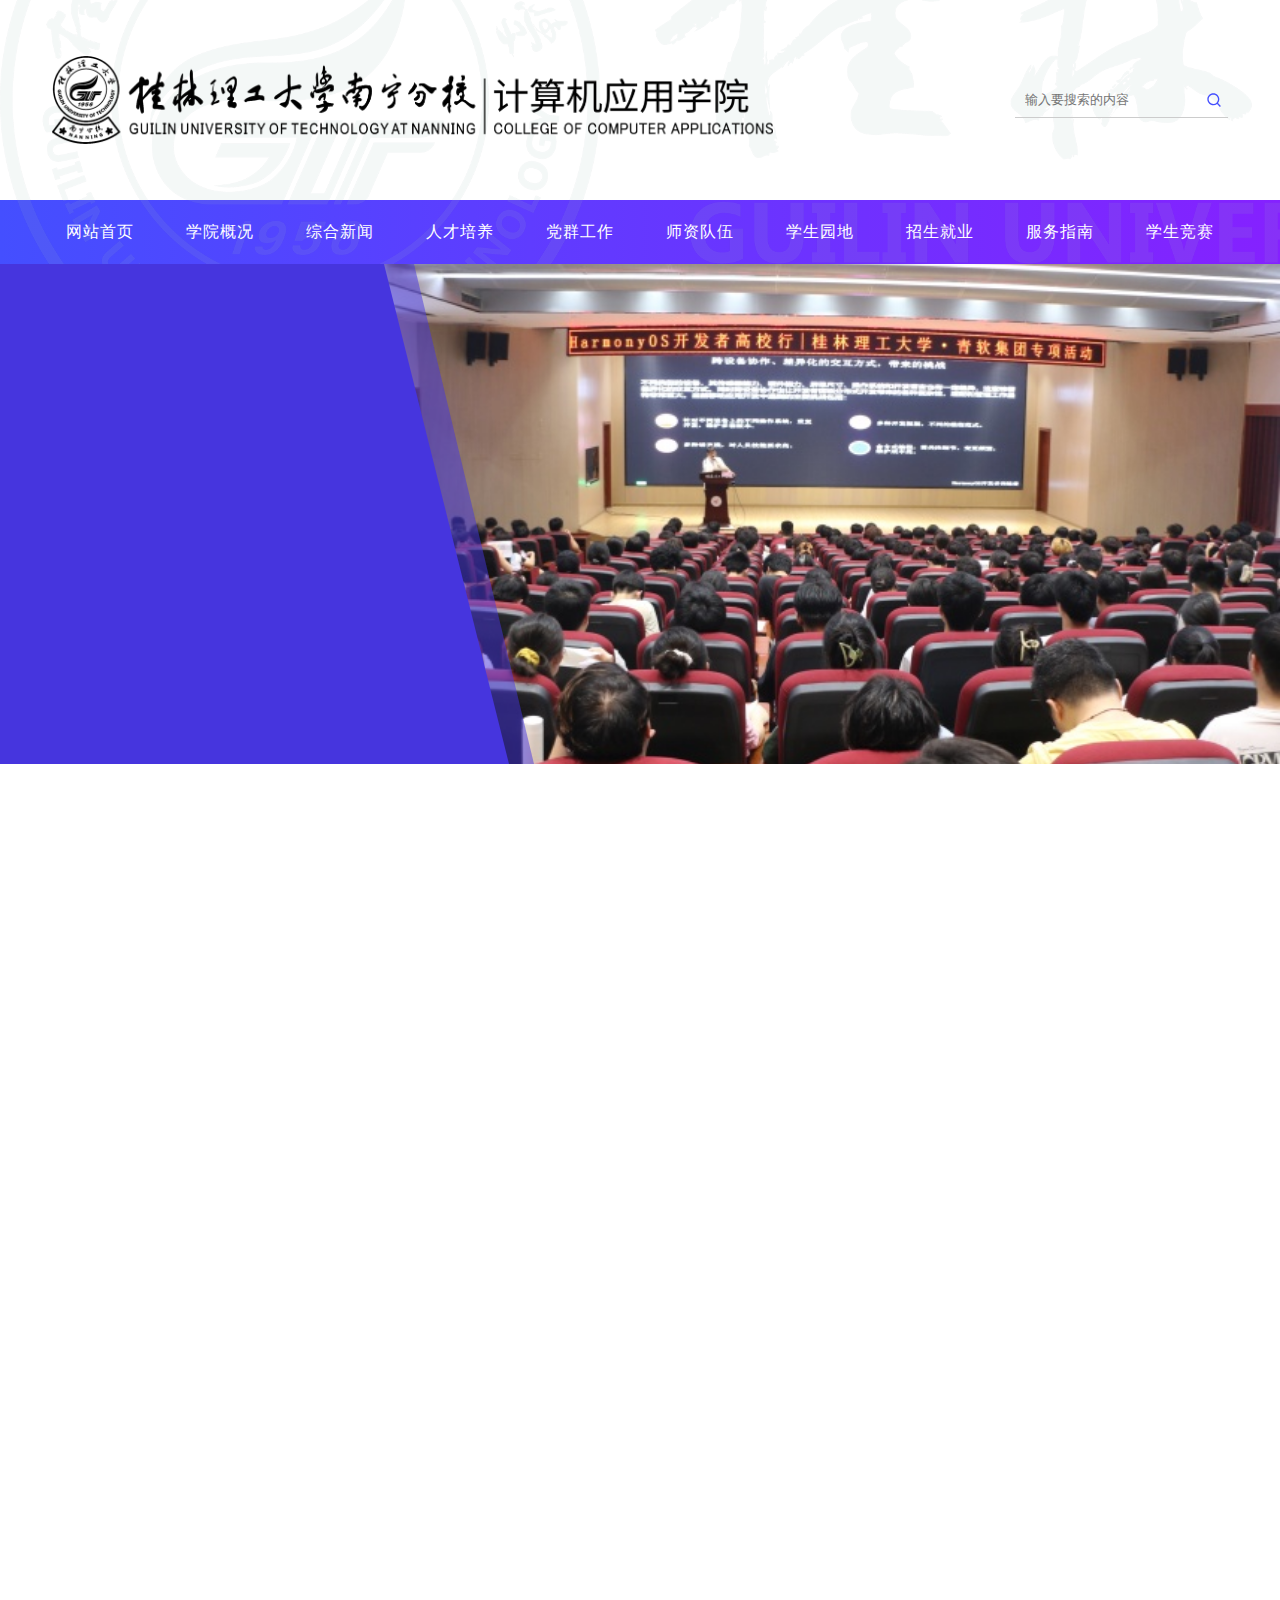
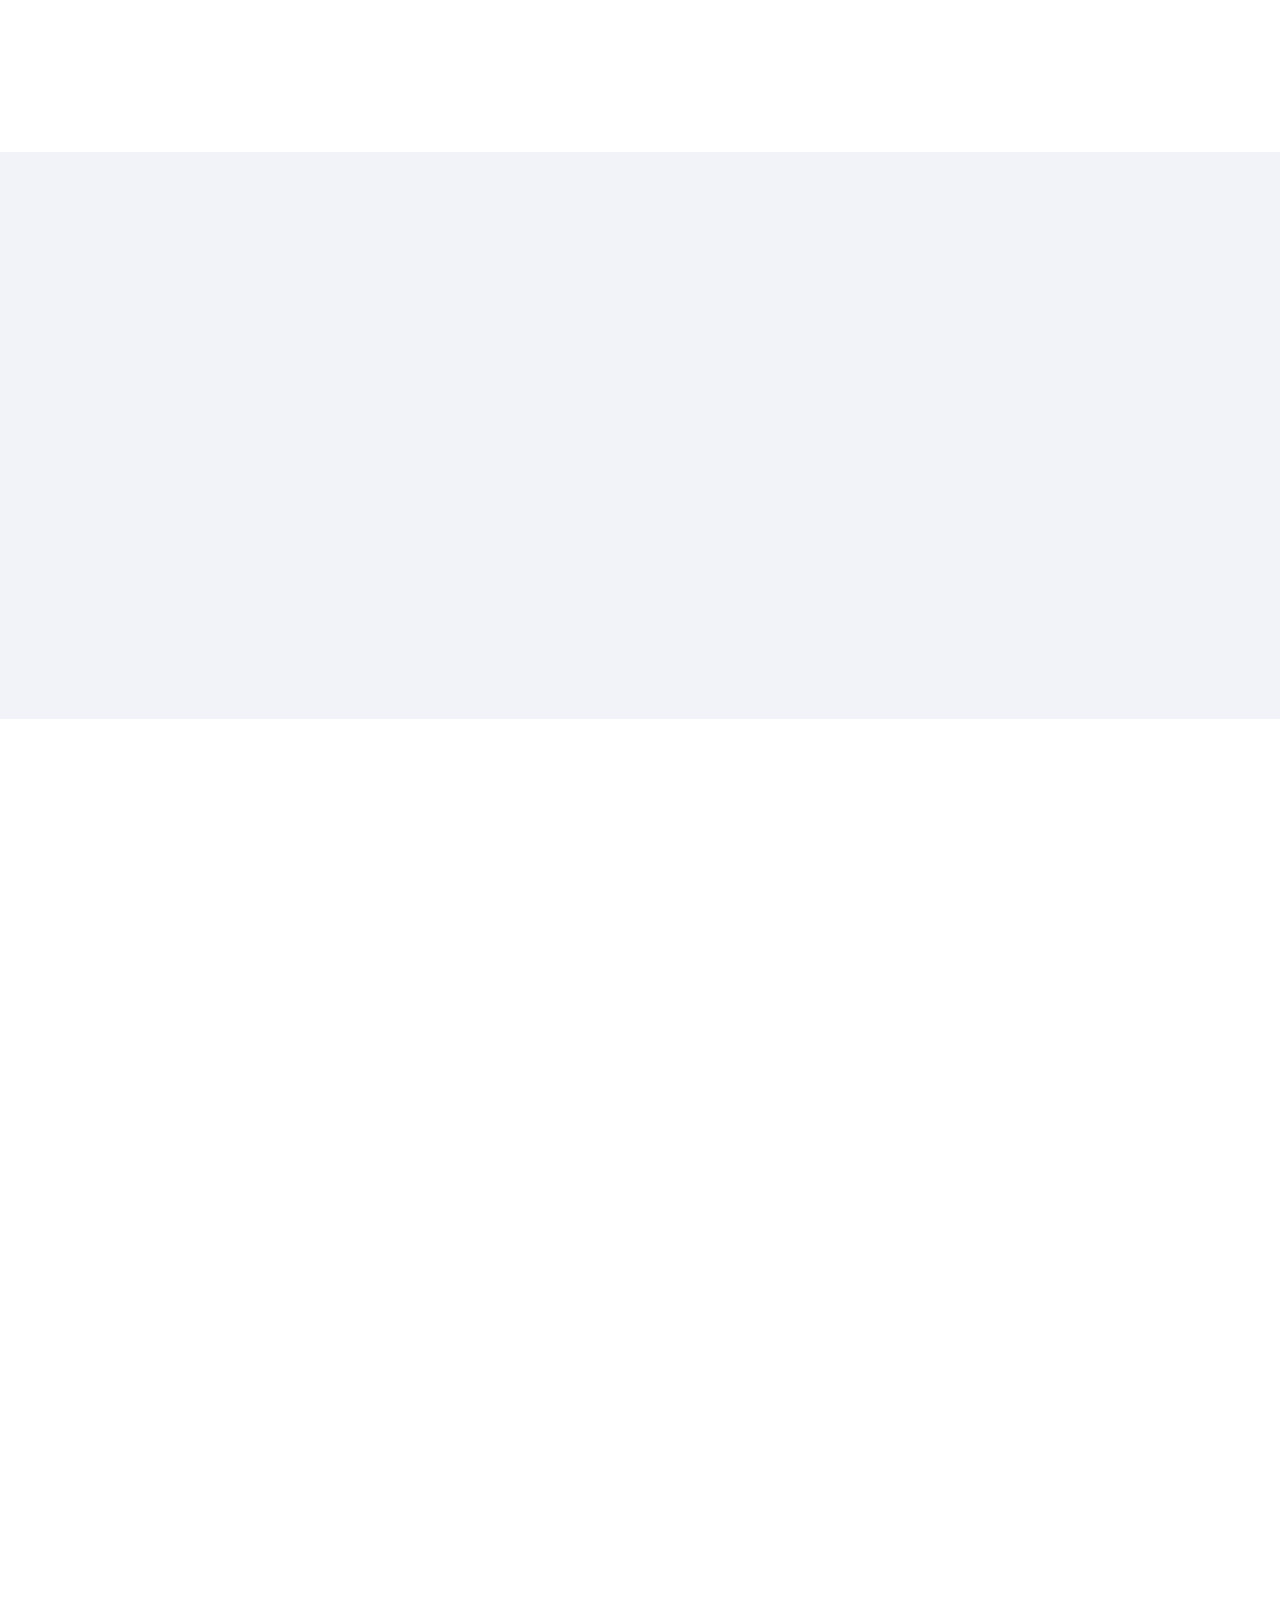
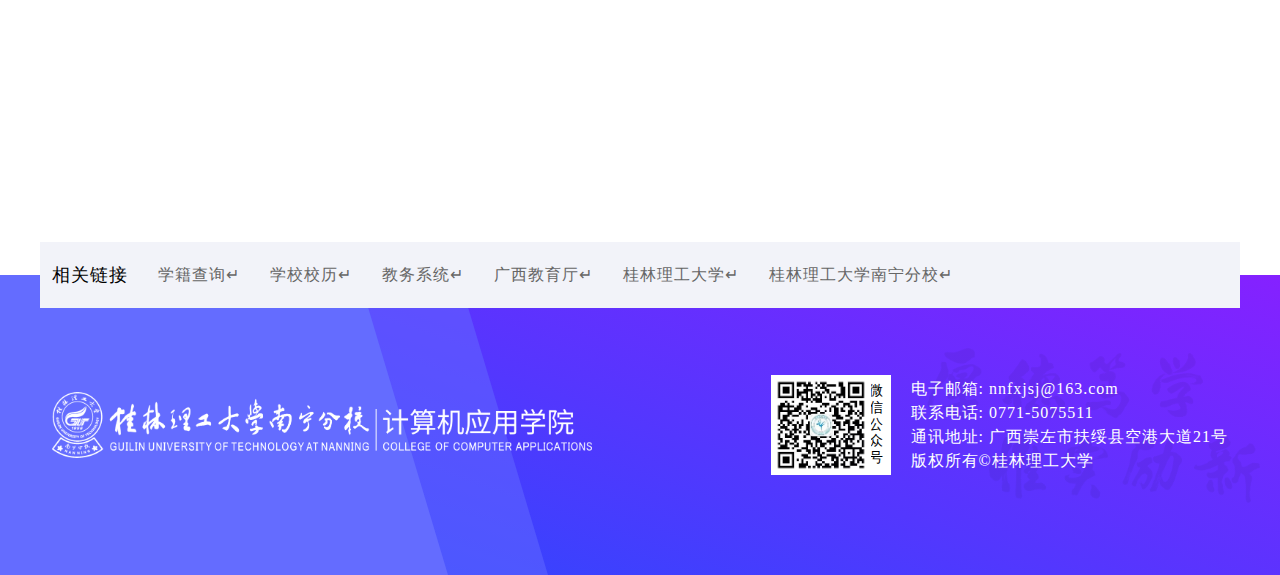
==== index.html @ c34a16e3 "更多页面" ====
<!doctype html>
<html lang="zh">
<head>
    <meta charset="UTF-8">
    <meta name="viewport" content="width=device-width, initial-scale=1">
    <link rel="stylesheet" href="./css/bootstrap-grid.min.css">
    <link rel="stylesheet" href="./css/reset.css">
    <link rel="stylesheet" href="./css/common.css">
    <link rel="stylesheet" href="./css/index.css">
    <link rel="icon" href="./favicon.ico">
    <title>计算机应用学院 - 桂林理工大学南宁分校</title>
</head>
<body>
<div id="welcome">
    <div class="box">
        <span class="top"></span>
        <span class="middle"></span>
        <span class="bottom"></span>
    </div>
    <img class="welcome show" src="./img/welcome.png" alt="">
</div>
<script src="./js/welcome.js"></script>
<header>
    <div class="container">
        <!--        <img src="./img/校训.png" class="maskLogo" alt="">-->
        <img src="./img/logo-r.png" class="maskLogo maskLogo2" alt="">
        <img class="logo" src="./img/logo-1.png" alt="">
        <div class="searchBox">
            <input type="text" placeholder="输入要搜索的内容" class="search">
            <div class="button"><img src="./img/ri--search-line.svg" alt=""></div>
        </div>
    </div>
    <div class="tabBar">
        <div class="container">
            <div class="link">
                <a href="index.html">网站首页</a>
            </div>
            <div class="link">
                <a href="0">学院概况</a>
                <div class="menus">
                    <a href="1">学院简介</a>
                    <a href="2">组织架构</a>
                    <a href="3">现任领导</a>
                    <a href="4">联系我们</a>
                </div>
            </div>
            <div class="link">
                <a href="">综合新闻</a>
                <div class="menus">
                    <a href="">学院新闻</a>
                    <a href="">通知公告</a>
                </div>
            </div>
            <div class="link">
                <a href="">人才培养</a>
                <div class="menus">
                    <a href="">专业介绍</a>
                    <a href="">专业建设</a>
                    <a href="">实习实训</a>
                </div>
            </div>
            <div class="link">
                <a href="">党群工作</a>
                <div class="menus">
                    <a href="">党建动态</a>
                    <a href="">工会之家</a>
                </div>
            </div>
            <div class="link">
                <a href="">师资队伍</a>
            </div>
            <div class="link">
                <a href="">学生园地</a>
                <div class="menus">
                    <a href="">团学工作</a>
                    <a href="">学生资助</a>
                    <a href="">榜样引领</a>
                    <a href="">校友天地</a>
                </div>
            </div>
            <div class="link">
                <a href="">招生就业</a>
                <div class="menus">
                    <a href="">招生信息</a>
                    <a href="">就业信息</a>
                    <a href="">就业指导</a>
                </div>
            </div>
            <div class="link">
                <a href="">服务指南</a>
                <div class="menus">
                    <a href="">下载专区</a>
                    <a href="">规章制度</a>
                    <a href="">办事流程</a>
                </div>
            </div>
            <div class="link">
                <a href="">学生竞赛</a>
                <div class="menus">
                    <a href="">竞赛通知</a>
                    <a href="">竞赛荣誉</a>
                </div>
            </div>
        </div>
    </div>
</header>
<div class="banner ">
    <div class="info">
        <div class="animationBox">
            <div class="title">计算机应用学院联合青软集团开展HarmonyOS开发者宣讲</div>
            <div class="content">
                2024年5月27日，计算机应用学院联合青软集团在空港校区8408报告厅开展HarmonyOS开发者宣讲。计算机应用学院党委书记曾灿博、党委副书记陈平东、副院长何首武，以及学院近300名师生参加讲座。

                讲座中，青软集团高级工程师李伟全面细致从鸿蒙产业背景、HarmonyOS新技能、鸿蒙产业人才生态等四个方面，向在座的师生介绍了鸿蒙产业的发展和趋势，分析了信息技术发展趋势、企业人才供需趋势及行业岗位需求标准。李伟现场为同学们答疑解惑，鼓励同学们加入鸿蒙产业中来，升级创新人才核心竞争力。

                曾灿博在主持时指出，鸿蒙操作系统是华为开发的国产新系统，当下各行业对鸿蒙技术人才的需求也在迅速提升，希望与会师生通过此次讲座深入了解HarmonyOS的发展现状、未来前景和需求，增强学习本领，做好职业生涯规划。
            </div>
            <div class="options">
                <div class="change">
                    <img class="left" alt="" src="./img/ri--arrow-left-s-line.svg">
                    <span>1 / 3</span>
                    <img class="right" alt="" src="./img/ri--arrow-right-s-line.svg">
                </div>
                <div class="look">查看详情</div>
            </div>
        </div>

    </div>
    <img src="./upload/1718179000897147.jpg" alt="">
</div>
<main>
    <div class="container">
        <div class="d-flex flex">
            <div class="news">
                <div class="titleBar animationBox sensitive">
                    <div class="title">新闻动态<span>News</span></div>
                    <div class="line"></div>
                    <a href="./page/list.html" class="more">更多</a>
                </div>
                <div class="list">
                    <div class="card animationBox sensitive">
                        <div class="cover">
                            <img src="./upload/1727682432730383.jpg" alt="">
                        </div>
                        <div class="date">2024-09-30</div>

                        <div class="content">
                            <div class="title">
                                计算机应用学院学工组召开国庆假期学生安全稳定工作会议
                            </div>
                            <div class="description">
                                9月29日下午，计算机应用学院学工组在学院2206会议室召开国庆假期学生安全稳定工作专项会议，会议由学院党委副书记兼学工组组长陈平东主持，学院团委书记韦艳莎、全体辅导员参加会议。
                            </div>
                        </div>

                    </div>
                    <div class="card animationBox sensitive">
                        <div class="cover">
                            <img src="./upload/19c40ff7dc45202de01a73d5fe43c0f1.png" alt="">
                        </div>
                        <div class="date">2024-09-29</div>
                        <div class="content">
                            <div class="title">
                                大数据技术教研室开展人培方案修订调研会
                            </div>
                            <div class="description">
                                9月27日上午，我院大数据技术教研室于2206会议室开展大数据技术专业人培方案修订调研会，并邀请扶绥原住建局、工信局局长徐鹏专家参加此次会议。大数据技术教研室全体教师、软件技术教研室部分教师参加会议，此次会议由大数据技术教研室主任杜飚鸿主持。
                            </div>
                        </div>
                    </div>
                    <div class="card animationBox">
                        <div class="cover">
                            <img src="./upload/6869f60c1ec883d1ff67504af93f2b1f.png" alt="">
                        </div>
                        <div class="date">2024-09-28</div>
                        <div class="content">
                            <div class="title">
                                南宁分校党委副书记苏欣深入学生宿舍看望慰问我院2024级新生代表
                            </div>
                            <div class="description">
                                9月9日，南宁分校党委副书记苏欣在学院领导班子的陪同下，前往我院新生宿舍看望慰问我院2024级新生代表。

                                走访慰问过程中，苏欣副书记与家庭经济困难新生进行亲切交谈，详细询问新生入学的适应情况、了解新生的家庭经济情况，并耐心解答新生疑问。鼓励新生要尽快融入大学生活，珍惜校园时光，并结合自身经历，分享了大学生活中的宝贵经验和建议，激励新生勤奋学习，积极参与各类活动，努力成长为对社会有用的人。随后，苏欣副书记向新生送上了精心准备的爱心大礼包，表达了分校对新生的关爱与支持。
                            </div>
                        </div>
                    </div>
                    <div class="card animationBox">
                        <div class="cover">
                            <img src="./upload/0511d7fc04a53c296ad052f03230cdf7.jpg" alt="">
                        </div>
                        <div class="date">2024-09-03</div>
                        <div class="content">
                            <div class="title">
                                欢迎到家，新桂工人——计算机应用学院喜迎2024级新生
                            </div>
                            <div class="description">
                                金风送爽秋意浓，硕果盈枝满庭芳。9月9日，计算机应用学院喜迎来自五湖四海、青春洋溢的新一届学子。菁菁校园，彩旗飘扬，校园里到处洋溢着最饱满的热情。
                                在迎新现场，志愿者们热情地引导新生完成注册流程、搬运行李、耐心解答他们的各种问题，他们身影穿梭，如繁星点点，闪耀光芒。为了提高新生防诈意识，学生党员同志充分发挥先锋模范作用，现场向新生和家长讲解常见的诈骗类型的特点和作案手法，并指导其安装“国家反诈中心”软件。党员同志们用自己的实际行动诠释了共产党员的初心和使命，为新生们筑起了一道坚实的防诈骗防线。学院领导也走进迎新大本营，与新同学亲切交谈，耐心询问入校的感受以及未来的人生规划等，引导新生立鸿鹄志，长真本领。
                            </div>
                        </div>
                    </div>
                </div>
            </div>
            <div class="notice">
                <div class="titleBar animationBox sensitive">
                    <div class="title">通知公告<span>Notice</span></div>
                    <div class="line"></div>
                    <a href="" class="more">更多</a>
                </div>
                <div class="list animationBox sensitive">
                    <a class="item">
                        <div class="date">
                            <div class="day">15</div>
                            <div class="line"></div>
                            <div class="month">十月</div>
                        </div>
                        <div class="title line2">关于桂林理工大学南宁分校“崇文杯”民族团结艺术设计大赛获奖名单公布</div>
                    </a>
                    <a class="item">
                        <div class="date">
                            <div class="day">27</div>
                            <div class="line"></div>
                            <div class="month">九月</div>
                        </div>
                        <div class="title line2">计算机应用学院2023-2024学年度奖学金名单公示</div>
                    </a>
                    <a class="item">
                        <div class="date">
                            <div class="day">18</div>
                            <div class="line"></div>
                            <div class="month">九月</div>
                        </div>
                        <div class="title line2">计算机应用学院2025年推荐优秀应届本科毕业生免试攻读硕士学位研究生遴选结果公示</div>
                    </a>
                    <a class="item">
                        <div class="date">
                            <div class="day">11</div>
                            <div class="line"></div>
                            <div class="month">九月</div>
                        </div>
                        <div class="title line2">桂林理工大学南宁分校职业技能等级认定人员成绩公示</div>
                    </a>
                    <a class="item">
                        <div class="date">
                            <div class="day">17</div>
                            <div class="line"></div>
                            <div class="month">七月</div>
                        </div>
                        <div class="title line2">关于桂林理工大学南宁分校计算机应用学院徐硕教师赴泰国艺术学院攻读博士学位的公示</div>
                    </a>
                    <a class="item">
                        <div class="date">
                            <div class="day">17</div>
                            <div class="line"></div>
                            <div class="month">七月</div>
                        </div>
                        <div class="title line2">关于“双师双能型”教师推荐对象的公示</div>
                    </a>
                    <a class="item">
                        <div class="date">
                            <div class="day">01</div>
                            <div class="line"></div>
                            <div class="month">七月</div>
                        </div>
                        <div class="title line2">关于桂林理工大学南宁分校计算机应用学院2024 年“教职工荣誉体系”学生工作类-“优秀班主任推荐名单公示</div>
                    </a>
                    <a class="item">
                        <div class="date">
                            <div class="day">25</div>
                            <div class="line"></div>
                            <div class="month">六月</div>
                        </div>
                        <div class="title line2">计算机应用学院关于2024年十佳教师、优秀教研室、 优秀教研室主任推荐对象的公示</div>
                    </a>
                    <a class="item">
                        <div class="date">
                            <div class="day">24</div>
                            <div class="line"></div>
                            <div class="month">六月</div>
                        </div>
                        <div class="title line2">计算机应用学院2024届毕业生就业奖金名单公示（第三批）</div>
                    </a>
                </div>
            </div>
        </div>
    </div>

    <div class="background">
        <div class="container secondHalf animationBox">
            <div class="studentWork">
                <div class="title">
                    团学工作
                    <a class="more">更多</a>
                </div>
                <div class="list">
                    <a class="item animationBox">
                        <img src="./upload/1727682432730383.jpg" alt="">
                        <div class="content">
                            <div class="title">计算机应用学院学工组召开国庆假期学生安全稳定工作会议</div>
                            <div class="description line4">
                                9月29日下午，计算机应用学院学工组在学院2206会议室召开国庆假期学生安全稳定工作专项会议，会议由学院党委副书记兼学工组组长陈平东主持，学院团委书记韦艳莎、全体辅导员参加会议。
                                会上，陈平东对国庆假期学生安全稳定工作做出以下安排，一是全体辅导员要提高政治站位，压实责任，将学生安全稳定工作做实、做细；二是加强学生安全教育宣传，通过多种形式开展全覆盖、全方位的安全教育；三是要对照国庆节前安全稳定会议材料标准对所带班级全安稳定会议材料进行整改、完善。
                            </div>
                            <div class="date">2024/09/30</div>

                        </div>
                    </a>
                    <a class="item animationBox">
                        <img src="./upload/1727663093263303.png" alt="">
                        <div class="content">

                            <div class="title">南宁分校举办“崇文杯”创意设计大赛作品展</div>
                            <div class="description line4">为铸牢中华民族共同体意识宣传教育，弘扬优秀传统文化， 9 月 27 日，南宁分校在行健路举办“崇文杯”创意设计大赛作品展。

                                本次作品展由南宁分校党委统战部主办，由计算机应用学院承办，展出为第一、第二届“崇文杯”创意设计大赛获奖作品，大赛前期共收平面、视频等作品76件，共评出一等奖19名，二等奖24名，三等奖30名，优秀奖47名。作品通过数字艺术手段，创新表现手法，充分展现壮乡风光、民族文化传承创新、中华民族一家亲的主题，富有思想性、艺术性和感染力。
                            </div>
                            <div class="date">2024/09/29</div>

                        </div>
                    </a>
                    <a class="item animationBox">
                        <img src="./upload/1727336336194492.png" alt="">
                        <div class="content">
                            <div class="title">【网络安全】计算机应用学院开展网络安全主题教育</div>
                            <div class="description line4">
                                为深入学习贯彻落实习近平总书记关于网络强国的重要思想，宣传贯彻习近平总书记对做好互联网时代的学校思想政治工作和意识形态、网络安全工作“四个坚持”的重要指示精神，我院于2024年9月18日至9月22日开展网络安全主题教育，此次安全教育由各班班主任主持。
                            </div>
                            <div class="date">2024/09/23</div>

                        </div>
                    </a>
                    <a class="item animationBox">
                        <img src="./upload/1727335138349024.jpg" alt="">
                        <div class="content">


                            <div class="title">计算机应用学院召开心理委员工作布置会
                            </div>
                            <div class="description line4">
                                为进一步做好我院学生心理健康工作。2024年9月20日下午，我院在空港校区践行楼2206会议室召开全院心理委员工作布置会，会议由辅导员吴佳慧主持。
                                会上，吴佳慧老师对心理委员的班级心理工作进行了布置和指导。她强调，心理委员是班级重要角色，心理委员要经常深入同学宿舍，了解同学们心理健康状况。要多在班级群里普及心理健康知识，转发心理健康小贴士等，提升班级学生对心理健康的重视。
                            </div>
                            <div class="date">2024/09/22</div>

                        </div>
                    </a>

                </div>
            </div>
        </div>
    </div>

    <div class="container secondHalf animationBox">
        <div class="party">
            <div class="title">
                党建动态
                <a class="more">更多</a>
            </div>
            <div class="d-flex flex">
                <a class="cover animationBox">
                    <img src="./upload/1726025005493908.png" alt="">
                    <div class="content">
                        <div class="date">2024-09-10</div>
                        <div class="title line1">党员先锋行，助力迎新日——计算机应用学院党支部迎新在行动</div>
                    </div>

                </a>
                <div class="list animationBox">
                    <a class="item">
                        <div class="date">
                            <div class="year">2024</div>
                            <div class="month">07-08</div>
                        </div>
                        <div class="title line2">【中心组学习】计算机应用学院召开党委中心组理论学习会第二次会议</div>
                    </a>
                    <a class="item">
                        <div class="date">
                            <div class="year">2024</div>
                            <div class="month">04-30</div>
                        </div>
                        <div class="title line2">计算机应用学院党委召开党纪学习教育工作部署会</div>
                    </a>
                    <a class="item">
                        <div class="date">
                            <div class="year">2024</div>
                            <div class="month">03-05</div>
                        </div>
                        <div class="title line2">【中心组学习】计算机应用学院召开党总支中心组理论学习会第一次会议</div>
                    </a>
                    <a class="item">
                        <div class="date">
                            <div class="year">2024</div>
                            <div class="month">03-04</div>
                        </div>
                        <div class="title line2">党建引领，结对共建：基层党支部深入侗寨考察调研</div>
                    </a>
                </div>
            </div>
        </div>
    </div>
    <div class="container secondHalf animationBox">
        <div class="titleBar">
            <div class="title">专题网站<span>Thematic</span></div>
            <div class="line"></div>
        </div>
        <div class="cards">
            <a class="card animationBox">
                <div class="title">就业信息</div>
                <span class="subtitle">招聘信息、政策、指导</span>
                <img src="./upload/202203240943424.jpg" alt="">
            </a>
            <div class="right">
                <a class="card animationBox">
                    <div class="title">党史学习</div>
                    <img src="./upload/ph_top.jpg" alt="">
                </a>
                <a class="card animationBox">
                    <div class="title">招生网</div>
                    <img src="./upload/202203240945070.jpg" alt="">

                </a>
                <a class="card animationBox sensitive">
                    <div class="title">专业介绍</div>
                    <img src="./upload/pexels-luis-gomes-166706-546819.jpg" alt="">
                </a>
                <a class="card animationBox sensitive">
                    <div class="title">校园全景VR</div>
                    <img src="./upload/2015060515183976.png" alt="">

                </a>
            </div>

        </div>
    </div>
</main>
<footer>
    <img src="./img/校训.png" class="maskLogo" alt="">

    <div class="container">

        <div class="links">
            <div class="label">相关链接</div>
            <a class="link" href="">学籍查询</a>
            <a class="link" href="http://departs.glutnn.cn/jwglb/list.aspx?classid=2708">学校校历</a>
            <a class="link" href="http://jw.glutnn.cn/">教务系统</a>
            <a class="link" href="">广西教育厅</a>
            <a class="link" href="http://glut.edu.cn/">桂林理工大学</a>
            <a class="link" href="http://glutnn.cn/">桂林理工大学南宁分校</a>
        </div>
        <img class="logo" src="./img/logo-1.png" alt="">
        <div class="info">
            <div id="qrcode">
                <img class="qrcode" src="./img/qrcode.jpg" alt="">
                <div class="text">
                    微信公众号
                </div>
            </div>
            <div class="content">
                <div>电子邮箱: nnfxjsj@163.com</div>
                <div>联系电话: 0771-5075511</div>
                <div>通讯地址: 广西崇左市扶绥县空港大道21号</div>
                <div>版权所有©桂林理工大学</div>
            </div>

        </div>
    </div>

</footer>
</body>
<script src="./js/image.js"></script>
<script src="./js/tabBar.js"></script>
<script src="./js/animation.js"></script>
<script src="./js/base.js"></script>
</html>
---- css/common.css ----
#welcome {
    height: 100vh;
    width: 100%;
    overflow: hidden;
    position: fixed;
    z-index: 71;

    .text {
        font-size: 16px;
        position: absolute;
        top: 50%;
        left: 50%;
        z-index: 73;
        transform: translate(-50%, -50%)
    }

    img {
        width: 150px;
        position: absolute;
        top: 50%;
        left: 50%;
        z-index: 73;
        opacity: 0;
        transition: .5s;
        filter: grayscale(0%);

        &.welcome {
            /*transform: translate(-50%, 100%)*/
            transform: translate(-50%, 0)
        }
    }

    &.loaded {
        img {
            opacity: 1
        }
    }

    .box {
        display: flex;
        justify-content: space-between;
        align-items: center;
        flex-direction: column;
        position: relative;
        z-index: 72;
        height: 100%;
        width: 100%;

        span {
            flex: 1;
            max-height: 100vh;
            width: 200%;
            transform: rotate(-30deg) scale(1.5);
            background-color: #fff;
            transition: .5s;
        }

        .middle {
            transform: rotate(-30deg) scale(1.5);
        }

        .top {
            transform: rotate(-30deg) scale(3) translateY(-40%);
        }

        .bottom {
            transform: rotate(-30deg) scale(3) translateY(40%);
        }
    }

    &.end {
        visibility: hidden;

        img {
            display: none
        }

        .box {
            span {
                background-color: #646cff;
            }

            .middle {
                transform: rotate(-30deg) scale(1.5, 0);
            }

            .top {
                transform: rotate(-30deg) scale(3) translateY(-150%)
            }

            .bottom {
                transform: rotate(-30deg) scale(3) translateY(150%)
            }
        }
    }

}


header {
    display: flex;
    flex-direction: column;
    align-items: center;
    /*overflow: hidden;*/
    /*background-image: linear-gradient(90deg, #214dfd 0%, #2962FF 30%, #2962FF 60%, #214dfd 100%);*/
    background-color: white;

    > .container {
        padding: 0 12px;
        height: 200px;
        display: flex;
        align-items: center;
        justify-content: space-between;
        /*position: relative;*/

        .maskLogo {
            position: absolute;
            opacity: .05;
            /*transform: translateY(50px) scale(0.9);*/
            /*transform: scale(1.1) translateY(50px) translateX(-300px);*/
            /*height: 600px;*/
            pointer-events: none;
            /*top: 0;*/
            filter: grayscale(.8) invert(1) !important;
            /*width: 100vw;*/
            height: 160px;
            left: 50%;
            /*transform: translateX(-50%);*/
            object-fit: cover;
            /*min-width: 1200px;*/

            &.maskLogo2 {
                opacity: .1;
                height: 600px;
                left: 0;
            }
        }

        .searchBox {
            display: flex;
            align-items: center;
            border-bottom: 1px solid #ccc;
            position: relative;
            padding: 6px;

            input {
                padding: 4px;
                background-color: transparent;
            }

            .button {
                color: #444fff;
                cursor: pointer;
                transition: .2s;

                &:hover {
                    filter: brightness(1.5);
                }
            }
        }
    }

    img.logo {
        height: 88px;
        filter: invert(0) !important;
        position: relative;
        pointer-events: none;
        user-select: none;
    }

    .tabBar {
        width: 100vw;
        min-width: 1200px;
        display: flex;
        justify-content: center;
        background-image: linear-gradient(90deg, #444fff 0%, #8521ff 100%);
        /*background-image: linear-gradient(90deg, #214dfd 0%, #2962FF 30%, #2962FF 60%, #214dfd 100%);*/

        color: white;

        .container {
            justify-content: space-between;
            display: flex;

            .link {
                display: block;
                flex: 1;
                text-align: center;
                position: relative;
                cursor: pointer;
                transition: .2s;

                a {
                    color: white;
                    padding: 20px 0;
                    display: block;
                }

                .menus {
                    position: absolute;
                    width: 100%;
                    background-color: #fff;
                    z-index: 3;
                    max-height: 0;
                    overflow: hidden;

                    a {
                        color: black;

                        &:hover {
                            background-color: rgba(100, 108, 255, 0.25);
                            color: #4635de;
                        }
                    }
                }

                &:hover {
                    background-color: rgba(255, 255, 255, 0.1);
                }
            }
        }

    }
}

footer {
    background-color: #4635de;
    height: 300px;
    display: flex;
    justify-content: center;
    background-image: linear-gradient(19deg, #214dfd 0%, #8521ff 100%);
    position: relative;
    align-items: center;
    margin-top: 40px;

    &:after {
        background-color: #646CFF;
        clip-path: polygon(0 0, 80% 0%, 100% 100%, 0% 100%);
        content: "";
        position: absolute;
        left: 0;
        bottom: 0;
        height: 300px;
        width: 35vw;
        min-width: 300px;
        transform: translateX(100px);

        opacity: .5;
    }

    &:before {
        background-color: #646CFF;
        clip-path: polygon(0 0, 80% 0%, 100% 100%, 0% 100%);
        content: "";
        position: absolute;
        left: 0;
        bottom: 0;
        height: 300px;
        width: 35vw;
        min-width: 300px;
        z-index: 1;
    }

    .container {
        padding: 0 12px;
        position: relative;
        height: 100%;
        align-items: center;
        display: flex;
        justify-content: space-between;
    }

    .links {
        position: absolute;
        top: 0;
        height: 66px;
        background-color: #F2F3F9;
        width: 100%;
        left: 50%;
        transform: translateX(-50%) translateY(-50%);
        display: flex;
        align-items: center;
        padding: 0 12px;
        gap: 30px;
        z-index: 2;

        .label {
            font-size: 18px;
        }

        .link {
            color: #666;

            &:after {
                content: "↵";
            }

            &:hover {
                color: #4635de;
            }
        }
    }

    .info {
        display: flex;
        color: white;
        align-items: center;
        gap: 20px;

        .content {

        }

        #qrcode {
            display: flex;
            background: white;
            height: 100px;
            width: 120px;

            .qrcode {
                height: 100%;
                object-fit: cover;
            }

            .text {
                text-align: center;
                color: black;
                width: 16px;
                padding-right: 4px;
                word-wrap: break-word;
                line-height: 1.2;

                display: flex;
                justify-content: center;
                align-items: center;
                font-size: 14px;
            }
        }
    }

    img.logo {
        height: 66px;
        /*filter: invert(1);*/
        filter: invert(1) !important;
        position: relative;
        pointer-events: none;
        user-select: none;
        z-index: 2;
    }

    .maskLogo {
        height: 160px;
        position: absolute;
        opacity: .05;
        pointer-events: none;
        filter: grayscale(.8) invert(1);
        right: 12px;
        object-fit: cover;
        /*min-width: 1200px;*/
    }
}

header, main, footer {
    .container {
        width: 1200px;
    }
}

.line1 {
    display: -webkit-box;
    -webkit-box-orient: vertical;
    overflow: hidden;
    -webkit-line-clamp: 1;
}

.line2 {
    display: -webkit-box;
    -webkit-box-orient: vertical;
    overflow: hidden;
    -webkit-line-clamp: 2;
}

.line3 {
    display: -webkit-box;
    -webkit-box-orient: vertical;
    overflow: hidden;
    -webkit-line-clamp: 3;
}

.line4 {
    display: -webkit-box;
    -webkit-box-orient: vertical;
    overflow: hidden;
    -webkit-line-clamp: 4;
}

.line5 {
    display: -webkit-box;
    -webkit-box-orient: vertical;
    overflow: hidden;
    -webkit-line-clamp: 5;
}

.animationBox {
    animation-duration: .5s;
    animation-fill-mode: both;
    transform: translateY(50px);
    opacity: 0;
}


.toUpShow {
    animation-name: toUpShow;
}

.toDownHide {
    animation-name: toDownHide;
}

.toRightShow {
    animation-name: toRightShow;
}

@keyframes toUpShow {
    0% {
        transform: translateY(50px);
        opacity: 0;
    }
    100% {
        transform: translateY(0);
        opacity: 1;
    }
}

@keyframes toRightShow {
    0% {
        transform: translateX(-50px);
        opacity: 0;
    }
    100% {
        transform: translateX(0);
        opacity: 1;
    }
}

@keyframes toDownHide {
    0% {
        transform: translateY(0);
        opacity: 1;
    }

    100% {
        transform: translateY(50px);
        opacity: 0;
    }

}
---- css/index.css ----
.banner {
    /*width: 100vw;*/
    min-width: 1200px;
    display: flex;
    height: 500px;
    overflow: hidden;

    .info {
        width: 30%;
        max-width: 520px;
        box-sizing: border-box;
        background-color: #4635de;
        position: relative;
        color: white;

        padding: 4vw;
        z-index: 2;

        .animationBox {
            display: flex;
            justify-content: center;
            flex-direction: column;
            gap: 30px;
            height: 100%;

            &.toUpShow {
                animation-name: toRightShow !important;
            }
        }

        @media screen and (max-width: 1200px) {
            padding: 48px;
        }

        .title {
            font-weight: bold;
        }

        .content {
            display: -webkit-box; /* 使用 flexbox 进行布局 */
            -webkit-box-orient: vertical; /* 垂直排列 */
            overflow: hidden; /* 隐藏超出部分 */
            -webkit-line-clamp: 6; /* 限制显示行数为 6 行 */
            color: #eee;
            font-size: 14px;
        }

        &:after {
            top: 0;
            width: 0;
            height: 0;
            border-top: 500px solid transparent; /* 上边 */
            border-left: 125px solid #4635de; /* 左边，颜色为蓝色 */
            content: "";
            position: absolute;
            left: 100%;
        }

        &:before {
            top: 0;
            width: 150px; /* 梯形的宽度 */
            height: 100%; /* 梯形的高度 */
            background-color: #4635de; /* 梯形的颜色 */
            clip-path: polygon(0 0, 20% 0, 100% 100%, 0% 100%);
            opacity: .5;
            content: "";
            position: absolute;
            left: 100%;
        }

        .options {
            display: flex;
            justify-content: space-between;
            align-items: center;

            .change {
                display: flex;
                align-items: center;
                gap: 30px;

                img {
                    height: 34px;
                    filter: invert(1);
                    opacity: .5;
                    cursor: pointer;

                    &:hover {
                        opacity: 1;
                    }
                }
            }

            .look {
                padding: 8px 12px;
                cursor: pointer;
                /*border: 1px solid white;*/
                font-size: 14px;
                color: white;

                &:hover {
                    background-color: white;
                    color: #4635de;
                }
            }
        }


    }

    > img {
        height: 100%;
        flex: 1;
        object-fit: cover;
        transition: 1s;
        cursor: pointer;
        background-color: #F2F3F9;

        &:hover {
            scale: 1.025;
        }
    }
}

main {
    display: flex;
    justify-content: center;
    align-items: center;
    flex-direction: column;
    position: relative;

    .container {
        padding: 40px 12px;
    }

    .flex {
        gap: 40px;
    }

    .titleBar {
        display: flex;
        align-items: center;
        gap: 20px;
        margin-bottom: 30px;

        .title {
            font-size: 24px;
            /*font-weight: bold;*/
            color: #fff;
            height: 0;
            /*width: 220px;*/
            border-bottom: 44px solid #646CFF;
            border-right: 24px solid transparent;
            padding: 0 10px;
            line-height: 44px;
            position: relative;
            z-index: 1;

            &:before {
                top: 0;
                width: 44px; /* 梯形的宽度 */
                height: 44px; /* 梯形的高度 */
                background-color: #646CFF; /* 梯形的颜色 */
                clip-path: polygon(0 0, 44% 0, 100% 100%, 0% 100%);
                opacity: .25;
                content: "";
                position: absolute;
                left: 100%;
                z-index: 0;
            }

            &:after {
                top: 0;
                width: 24px; /* 梯形的宽度 */
                height: 44px; /* 梯形的高度 */
                background-color: #646CFF; /* 梯形的颜色 */

                clip-path: polygon(0 0, 0% 0, 100% 100%, 0% 100%);
                content: "";
                position: absolute;
                left: 100%;
                z-index: 0;
            }

            span {
                color: #fff;
                opacity: .5;
                margin-left: 10px;
                font-weight: 400;

                &:before {
                    content: '/';
                    padding-right: 10px;

                }
            }
        }

        .line {
            flex: 1;
            height: 2px;
            background-image: linear-gradient(90deg, #444fff 0%, #8521ff 100%);
        }

        a {
            font-weight: 400;
            font-size: 16px;
            color: #666;

            &:hover {
                color: #4635de;
            }
        }
    }


    .news {
        flex: 1;

        .list {
            display: flex;
            flex-wrap: wrap;
            gap: 30px;

            .card {
                flex: 40%;
                cursor: pointer;
                display: flex;
                flex-direction: column;
                position: relative;
                overflow: hidden;
                align-items: center;

                .content {
                    padding: 20px 2px;
                    flex: 1;
                    background-color: #fff;
                    position: relative;

                    .title {
                        height: 48px;
                        width: 100%;
                        margin-bottom: 20px;
                    }

                    .description {
                        display: -webkit-box;
                        -webkit-box-orient: vertical;
                        overflow: hidden;
                        -webkit-line-clamp: 2;
                        color: #666;
                        font-size: 14px;
                    }
                }

                .date {
                    position: absolute;
                    top: calc(252px - 20px);
                    height: 26px;
                    text-align: center;
                    color: #fff;
                    font-size: 14px;
                    line-height: 26px;
                    width: 150px;
                    background-color: #646CFF;
                    clip-path: polygon(10% 0%, 90% 0%, 100% 100%, 0% 100%);
                    z-index: 1;
                }

                .cover {
                    height: 252px;
                    overflow: hidden;
                    width: 100%;
                    border: 2px solid white;

                    img {
                        object-fit: cover;
                        height: 100%;
                        width: 100%;
                        transition: 1s;
                        background-color: #F2F3F9;

                    }
                }


                &:after, &:before {
                    content: " ";
                    width: 10px;
                    height: 10px;
                    position: absolute;
                    border: 0 solid #fff;
                    transition: all .5s;
                    z-index: 2;
                }

                &:after {
                    top: 0;
                    left: 0;
                    border-top: 2px solid #646CFF;
                    border-left: 2px solid #646CFF;
                }

                &:before {
                    bottom: 0;
                    right: 0;
                    border-bottom: 2px solid #646CFF;
                    border-right: 2px solid #646CFF;
                }

                &:hover {

                    img {
                        scale: 1.025;
                    }

                    .title {
                        padding: 0 12px;
                        color: #4635de;
                    }

                    .description {
                        padding: 0 12px;
                    }

                    &:before, &:after {
                        width: 100%;
                        height: 100%;
                    }
                }

            }
        }
    }

    .notice {
        width: 350px;
        display: flex;
        flex-direction: column;

        .list {
            flex: 1;
            display: flex;
            flex-direction: column;
            gap: 30px;

            .item {
                /*height: 70px;*/
                display: flex;
                flex: 1;
                align-items: center;
                gap: 20px;
                cursor: pointer;
                position: relative;

                .date {
                    height: 100%;
                    display: flex;
                    flex-direction: column;
                    justify-content: center;
                    align-items: center;
                    gap: 2px;
                    color: #4635de;
                    padding: 0 8px;
                    border-radius: 4px;
                    border: 1px solid #646CFF;
                    transition: .5s background-color;

                    .line {
                        width: 34px;
                        rotate: -10deg;
                        height: 1px;
                        background-color: #646CFF;
                    }

                    .day {
                        font-size: 20px;
                    }

                    .month {
                        font-size: 12px;
                        /*color: #999;*/
                    }
                }

                .title {
                    flex: 1;
                }

                &:hover {
                    .title {
                        color: #4635de;
                    }

                    .date {
                        background-color: #646CFF;

                        color: white;

                        .line {
                            background-color: #fff;
                        }
                    }
                }

                &:after {
                    position: absolute;
                    content: "";
                    height: 1px;
                    /*width: 80%;*/
                    /*left: 50%;*/
                    /*transform: translateX(-50%);*/
                    width: 100%;
                    bottom: -15px;
                    background-color: #eee;
                    pointer-events: none;
                }

                &:last-child:after {
                    display: none;
                }
            }
        }
    }


    .background {
        background-color: #F2F3F9;
        width: 100%;
        display: flex;
        justify-content: center;
        align-items: center;
        flex-direction: column;
        position: relative;
    }

    .secondHalf {


        .studentWork, .party {
            display: flex;
            flex-direction: column;
            align-items: center;
            gap: 30px;


            > .title {
                width: 100%;
                font-size: 32px;
                /*font-weight: bold;*/
                color: #646CFF;
                position: relative;
                display: flex;
                align-items: center;
                justify-content: center;
                gap: 30px;

                &:before, &:after {
                    content: "";
                    width: 75px;
                    height: 2px;
                    background-image: linear-gradient(-90deg, #444fff 0%, #8521ff 100%);
                }

                &:after {
                    background-image: linear-gradient(90deg, #444fff 0%, #8521ff 100%);

                }

                .more {
                    position: absolute;
                    right: 0;
                    font-weight: 400;
                    font-size: 16px;
                    color: #666;

                    &:hover {
                        color: #4635de;
                    }
                }


            }

        }

        .studentWork {
            .list {
                display: flex;
                gap: 30px;

                .item {
                    flex: 1;
                    position: relative;
                    cursor: pointer;
                    overflow: hidden;

                    img {
                        width: 100%;
                        object-fit: cover;
                        height: 176px;
                        position: relative;
                        z-index: 1;
                        transition: 1s;
                        background-color: #efefef;

                    }


                    &:after {
                        height: 100%;
                        position: absolute;
                        content: "";
                        width: 1px;
                        /*background-color: #ddd;*/
                        pointer-events: none;
                        top: 0;
                        right: -20px;
                    }

                    &:last-child:after {
                        display: none;
                    }


                    .content {
                        padding: 20px 12px;
                        position: relative;
                        background-color: #fff;

                        .date {
                            color: #4635de;
                            position: relative;
                            font-size: 14px;
                            margin-top: 20px;
                        }

                        .title {
                            margin-bottom: 20px;
                            max-height: 48px;
                            transition: none;
                            position: relative;

                        }

                        .description {
                            font-size: 14px;
                            color: #666;
                            min-height: 84px;
                            position: relative;
                        }

                        &:before {
                            transform: translateY(-100%);
                            height: 100%;
                            position: absolute;
                            content: "";
                            background: #646CFF;
                            width: 100%;
                            left: 0;
                            top: 0;
                            transition: .2s;
                            /*z-index: -1;*/
                        }

                    }

                    &:hover {

                        img {
                            scale: 1.025;
                        }

                        .content {
                            color: white;


                            .date {
                                color: white;
                            }

                            .description {
                                color: #eeeeee;
                            }

                            &:before {
                                transform: translateY(0);
                            }
                        }


                    }
                }
            }
        }

        .party {
            .flex {
                gap: 30px;
                width: 100%;
            }

            .cover {
                height: 354px;
                flex: 1 1 50%;
                display: flex;
                flex-direction: column;
                position: relative;
                cursor: pointer;
                overflow: hidden;

                img {
                    width: 100%;
                    height: 354px;
                    flex: 1;
                    object-fit: cover;
                    transition: 1s;
                    background-color: #F2F3F9;

                }

                .content {
                    position: absolute;
                    background-color: #646CFF80;
                    border-top: 0;
                    bottom: 0;
                    color: white;
                    padding: 12px;
                    width: 100%;

                    .date {
                        font-size: 14px;
                    }

                    &:after {
                        content: "";
                        position: absolute;
                        width: 100%;
                        height: 100%;
                        transform: translateX(-100%);
                        background-color: #646CFF;
                        transition: .2s;
                        top: 0;
                        left: 0;
                    }
                }

                &:hover {
                    img {
                        scale: 1.025;
                    }

                    .content {
                        background: #646CFF;

                    }

                    /*.content:after {*/
                    /*    transform: translateX(0);*/

                    /*}*/
                }
            }

            .list {
                display: flex;
                gap: 30px;
                flex: 1 1 50%;
                flex-direction: column;

                .item {
                    display: flex;
                    gap: 20px;
                    /*background-color: #F2F3F9;*/
                    /*padding: 12px;*/
                    cursor: pointer;

                    .date {
                        border: 1px solid #646CFF;
                        border-radius: 4px;
                        color: #4635de;
                        display: flex;
                        align-items: center;
                        flex-direction: column;
                        justify-content: center;
                        width: 90px;
                        white-space: nowrap;
                        height: 66px;
                        transition: .5s background-color;
                        flex-shrink: 0;

                        .year {
                            font-size: 12px;
                        }

                        .month {
                            font-size: 20px;
                        }
                    }

                    .title {
                        display: flex;
                        align-items: center;
                    }

                    &:hover {
                        .title {
                            color: #4635de;
                        }

                        .date {
                            background: #646CFF;
                            color: white;
                        }
                    }
                }
            }
        }

        .cards {
            height: 450px;
            display: flex;
            gap: 10px;

            .card {
                background-color: #F2F3F9;
                /*flex: 1;*/
                width: calc(50% - 5px);
                height: calc(50% - 5px);
                position: relative;
                cursor: pointer;
                overflow: hidden;

                &:before {
                    left: 0;
                    top: 0;
                    position: absolute;
                    width: 100%;
                    height: 100%;
                    content: "";
                    background-color: #523fff;
                    opacity: .2;
                    z-index: 1;
                }

                img {
                    width: 100%;
                    height: 100%;
                    object-fit: cover;
                    background-color: #fff;
                    transition: 1s;
                }

                .title {
                    position: absolute;
                    top: 20px;
                    left: 20px;
                    background-color: #4635de;
                    color: white;
                    padding: 4px 8px;
                    z-index: 1;
                }

                &:hover {
                    img {
                        scale: 1.025;
                    }
                }
            }

            > .card {
                height: 100%;
                width: 40%;
                position: relative;
                display: flex;
                /*align-items: center;*/
                justify-content: center;
                flex-direction: column;

                .title, .subtitle {
                    position: unset;
                    z-index: 1;
                    background-color: transparent;
                }

                .title {
                    font-size: 22px;
                    padding-left: 20px;
                }

                .subtitle {
                    color: #fff;
                    padding-left: 20px;

                }

                img {
                    position: absolute;
                }

            }

            .right {
                flex: 1;
                display: flex;
                flex-wrap: wrap;
                gap: 10px;
            }
        }
    }
}
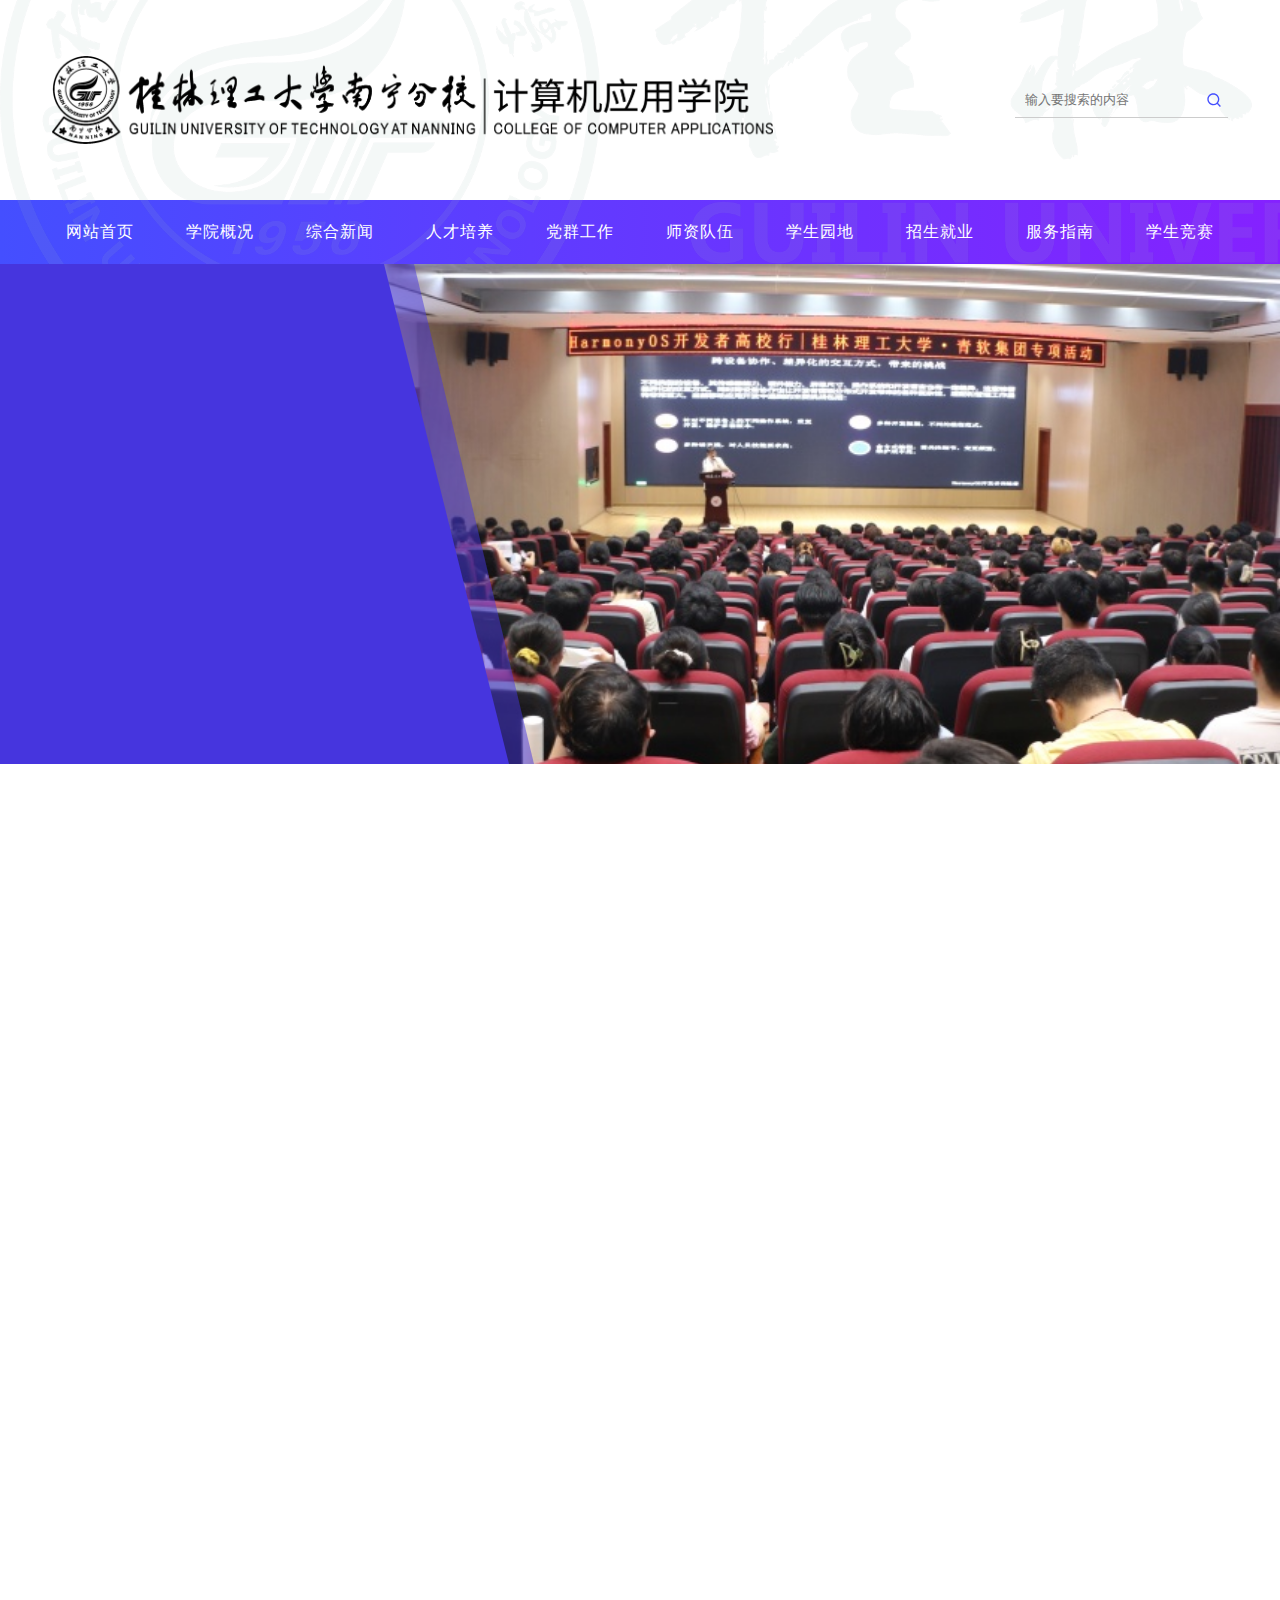
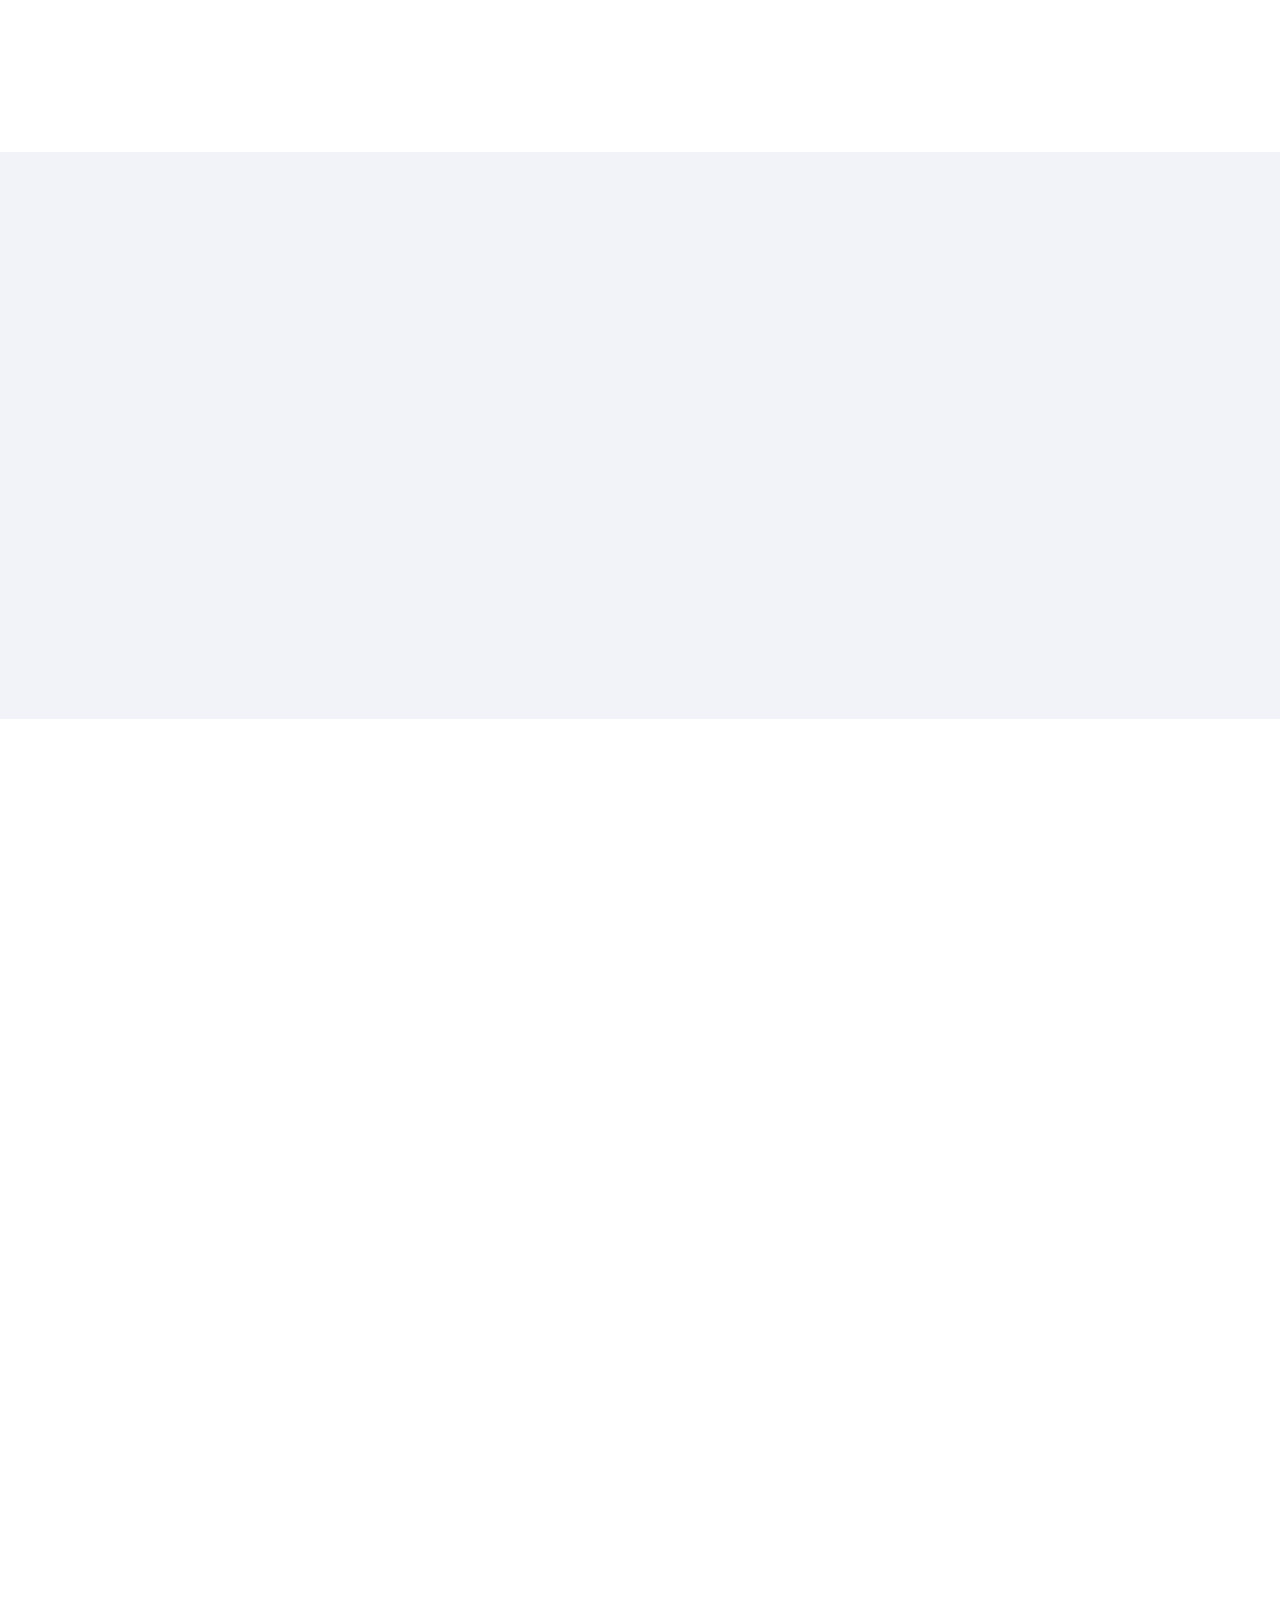
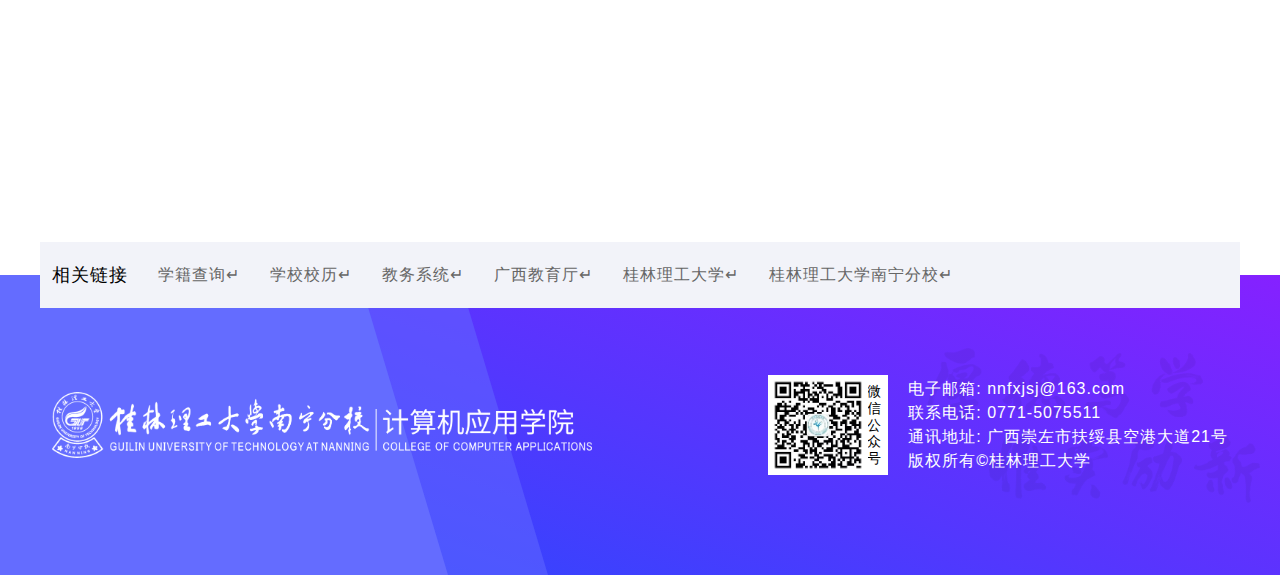
==== commit e1f0a727: "优化开屏动画" ====
--- a/index.html
+++ b/index.html
@@ -289,7 +289,7 @@
         <div class="container secondHalf animationBox">
             <div class="studentWork">
                 <div class="title">
-                    团学工作
+                    党建动态
                     <a class="more">更多</a>
                 </div>
                 <div class="list">
@@ -353,7 +353,7 @@
     <div class="container secondHalf animationBox">
         <div class="party">
             <div class="title">
-                党建动态
+                团学工作
                 <a class="more">更多</a>
             </div>
             <div class="d-flex flex">
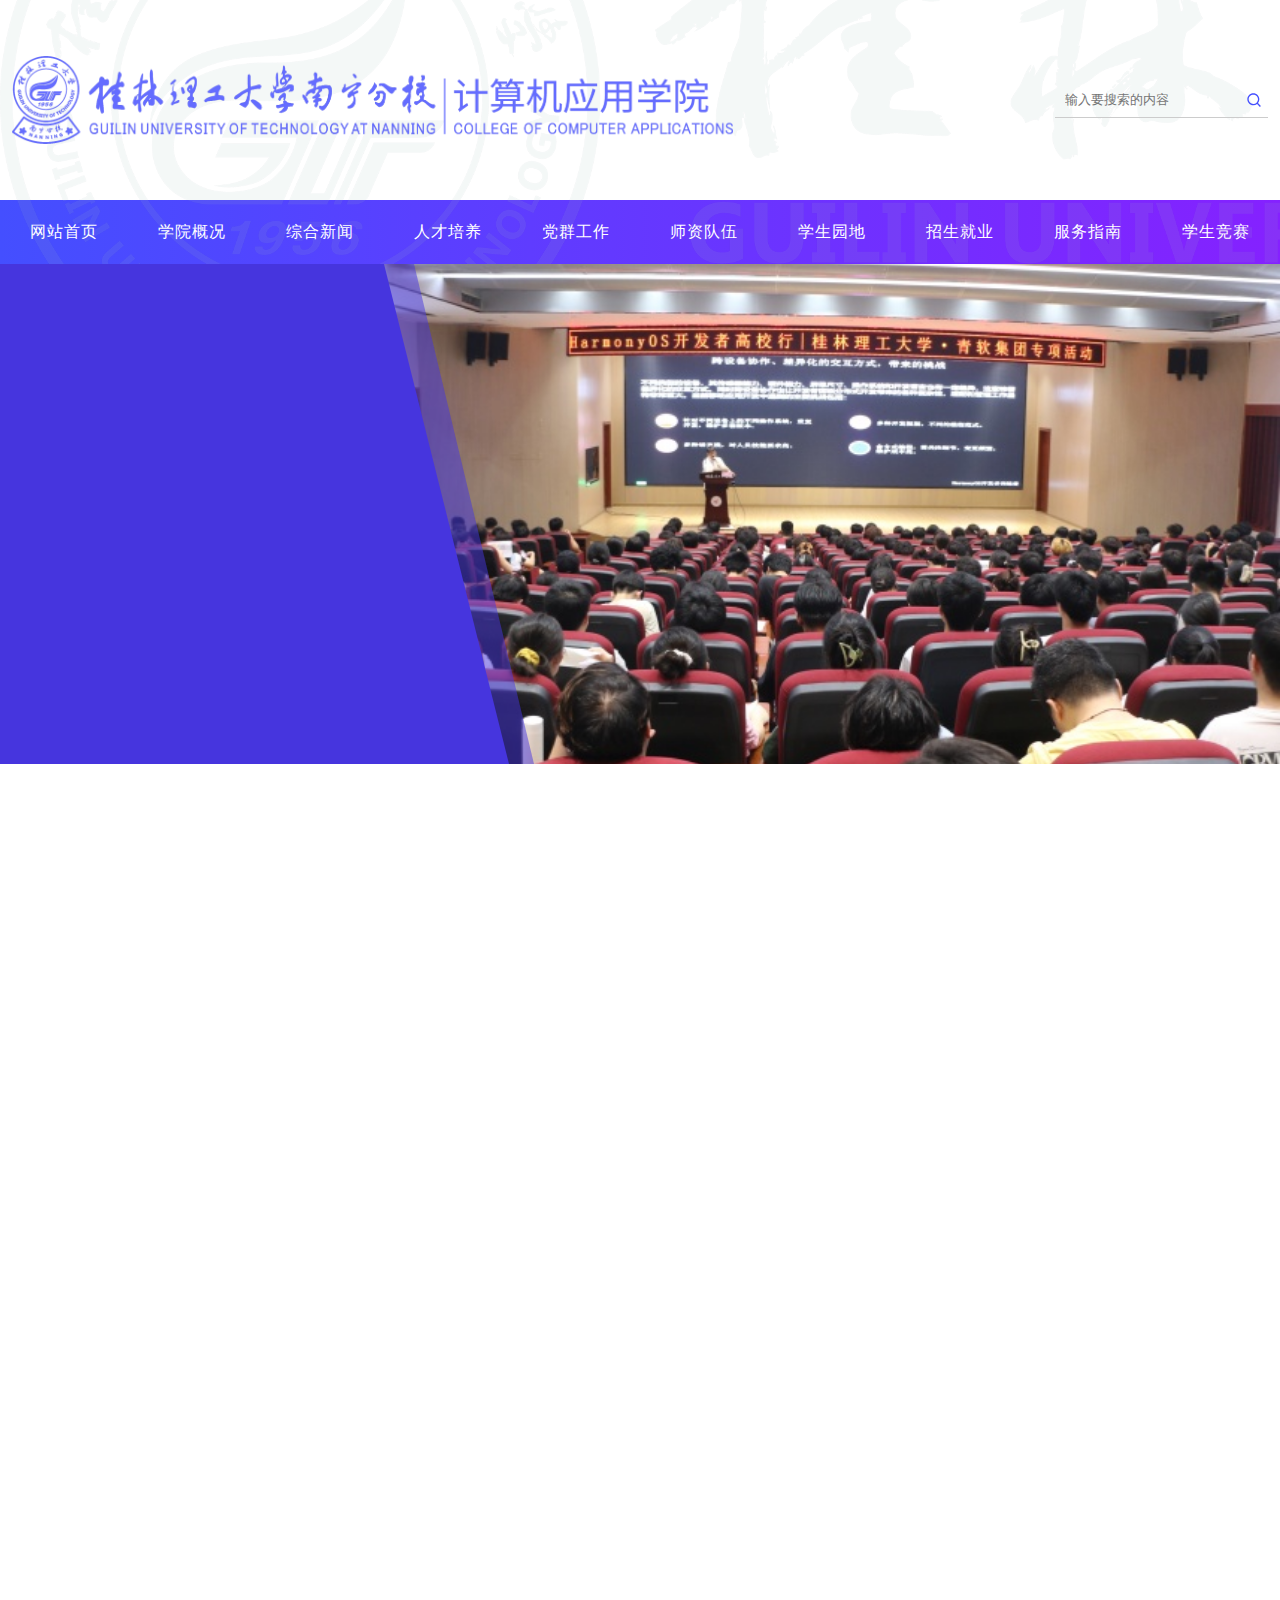
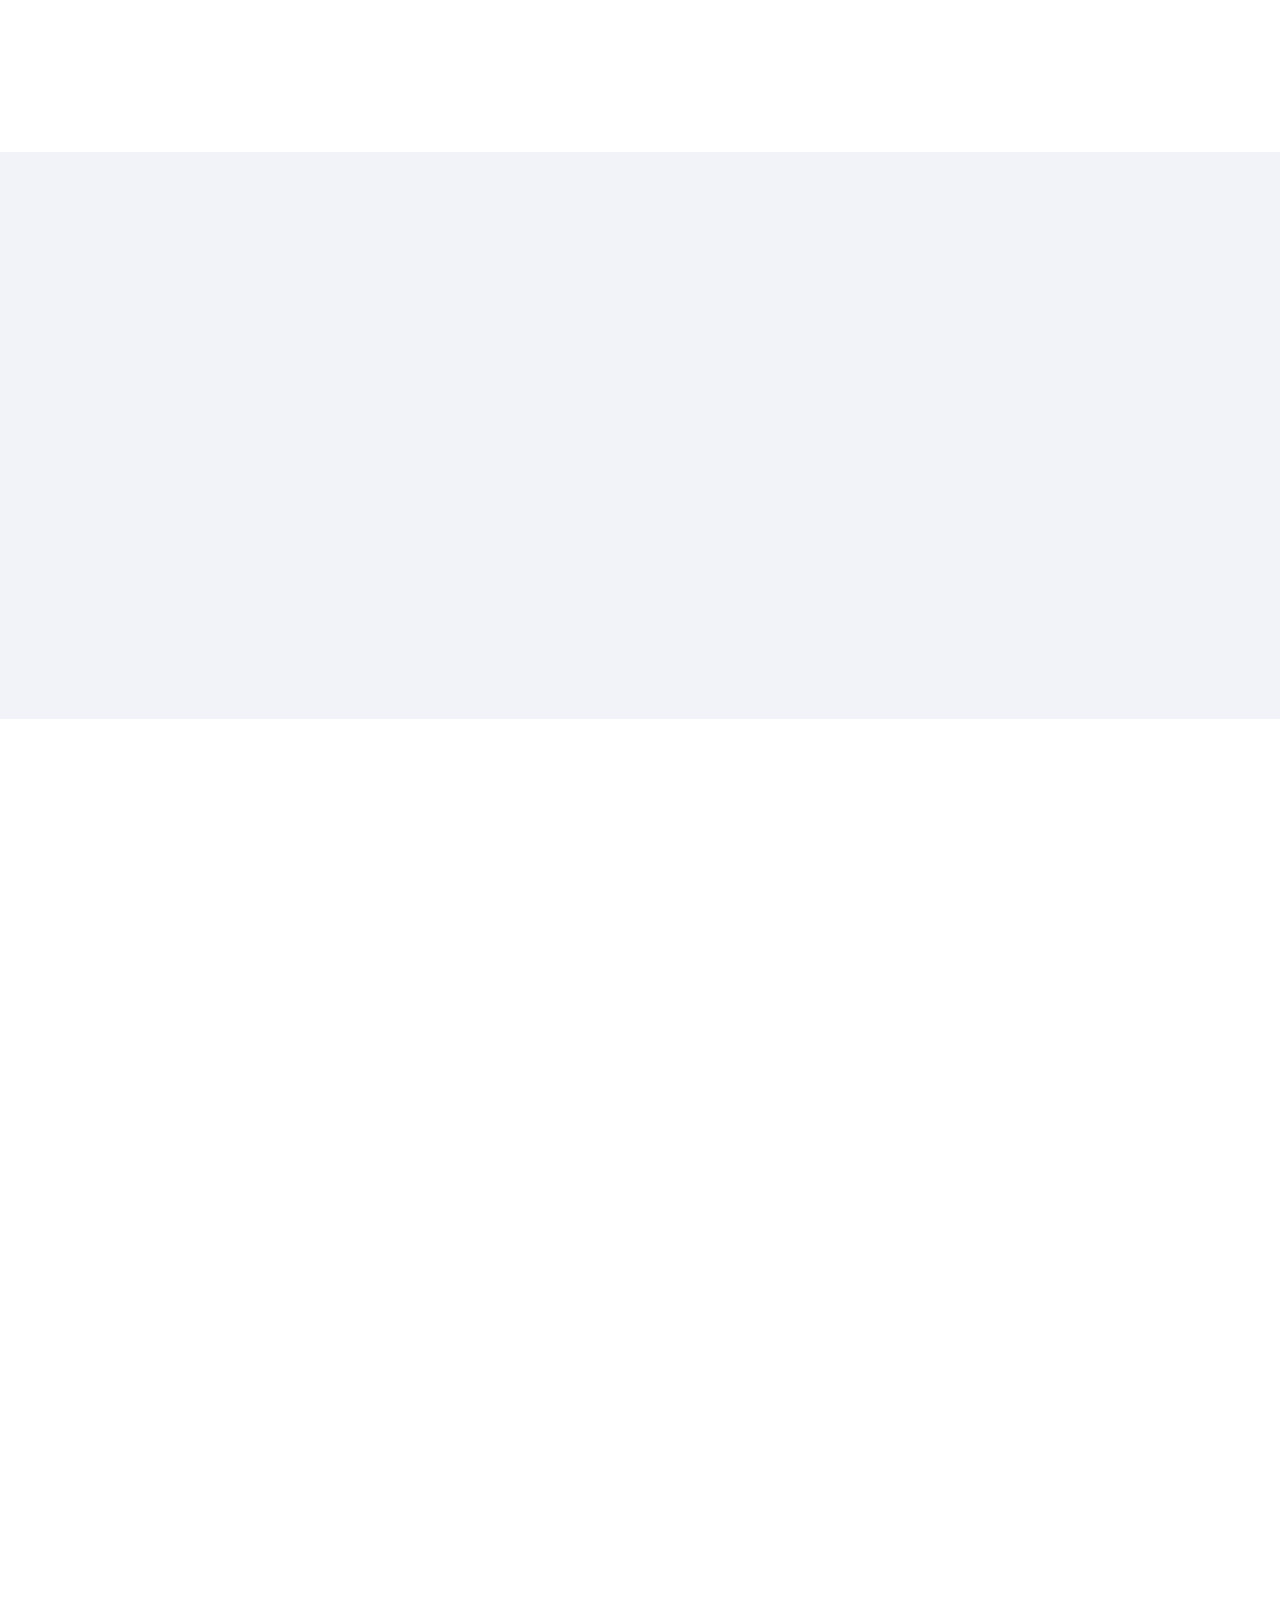
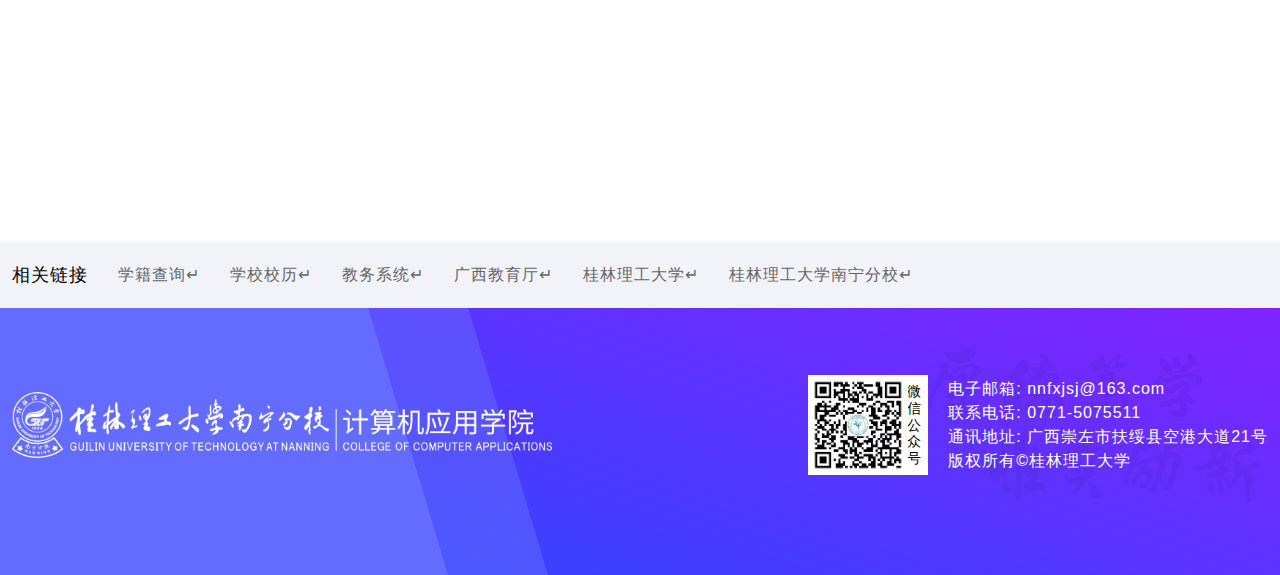
==== commit 3e0a3bc0: "更多页面" ====
--- a/index.html
+++ b/index.html
@@ -24,7 +24,7 @@
     <div class="container">
         <!--        <img src="./img/校训.png" class="maskLogo" alt="">-->
         <img src="./img/logo-r.png" class="maskLogo maskLogo2" alt="">
-        <img class="logo" src="./img/logo-1.png" alt="">
+        <img class="logo" src="./img/logo-1-pb.png" alt="">
         <div class="searchBox">
             <input type="text" placeholder="输入要搜索的内容" class="search">
             <div class="button"><img src="./img/ri--search-line.svg" alt=""></div>
@@ -411,8 +411,8 @@
             </a>
             <div class="right">
                 <a class="card animationBox">
-                    <div class="title">党史学习</div>
-                    <img src="./upload/ph_top.jpg" alt="">
+                    <div class="title">共产党员网</div>
+                    <img src="https://p1.img.cctvpic.com/photoAlbum/page/performance/img/2024/7/19/1721346882313_631.png" alt="">
                 </a>
                 <a class="card animationBox">
                     <div class="title">招生网</div>
--- a/css/common.css
+++ b/css/common.css
@@ -127,7 +127,7 @@
             left: 50%;
             /*transform: translateX(-50%);*/
             object-fit: cover;
-            /*min-width: 1200px;*/
+            /*min-width: 1280px;*/
 
             &.maskLogo2 {
                 opacity: .1;
@@ -170,7 +170,7 @@
 
     .tabBar {
         width: 100vw;
-        min-width: 1200px;
+        min-width: 1280px;
         display: flex;
         justify-content: center;
         background-image: linear-gradient(90deg, #444fff 0%, #8521ff 100%);
@@ -356,13 +356,13 @@
         filter: grayscale(.8) invert(1);
         right: 12px;
         object-fit: cover;
-        /*min-width: 1200px;*/
+        /*min-width: 1280px;*/
     }
 }
 
 header, main, footer {
     .container {
-        width: 1200px;
+        width: 1280px;
     }
 }
 
--- a/css/index.css
+++ b/css/index.css
@@ -1,6 +1,6 @@
 .banner {
     /*width: 100vw;*/
-    min-width: 1200px;
+    min-width: 1280px;
     display: flex;
     height: 500px;
     overflow: hidden;
@@ -28,7 +28,7 @@
             }
         }
 
-        @media screen and (max-width: 1200px) {
+        @media screen and (max-width: 1280px) {
             padding: 48px;
         }
 
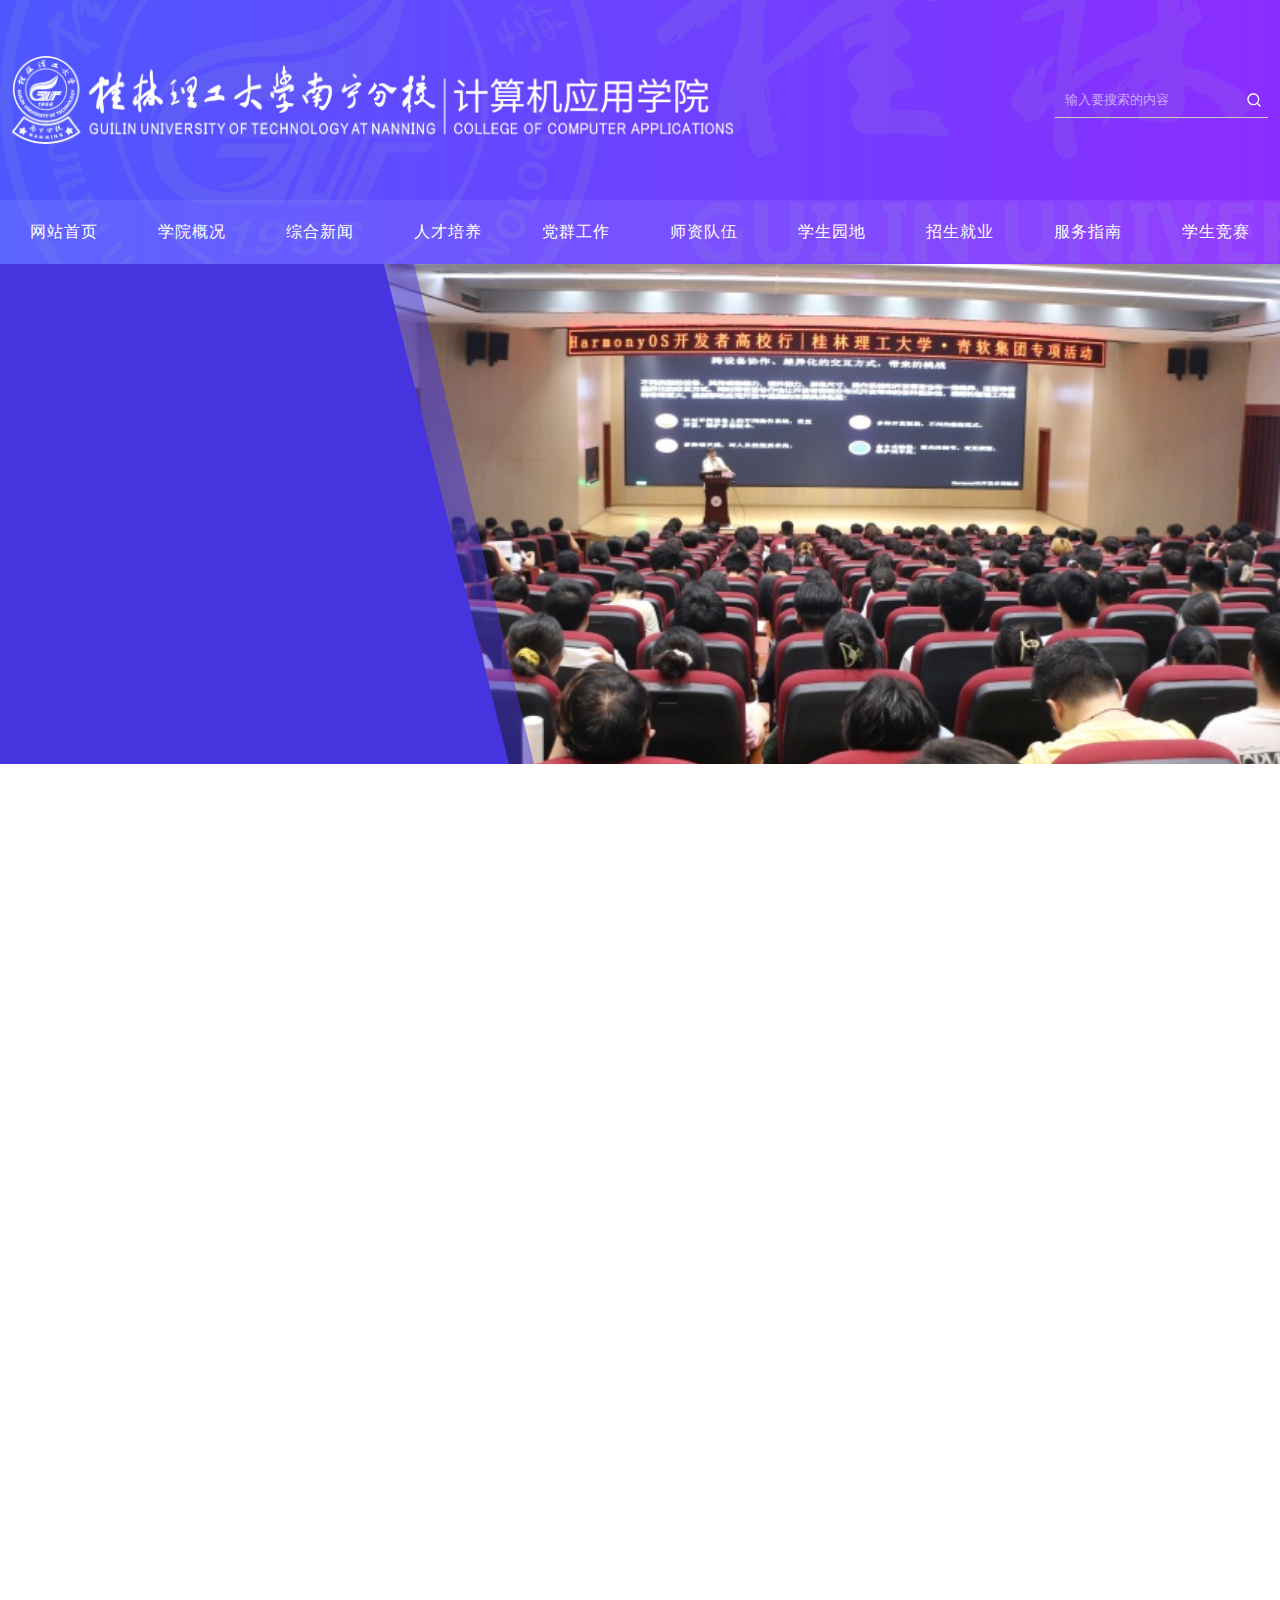
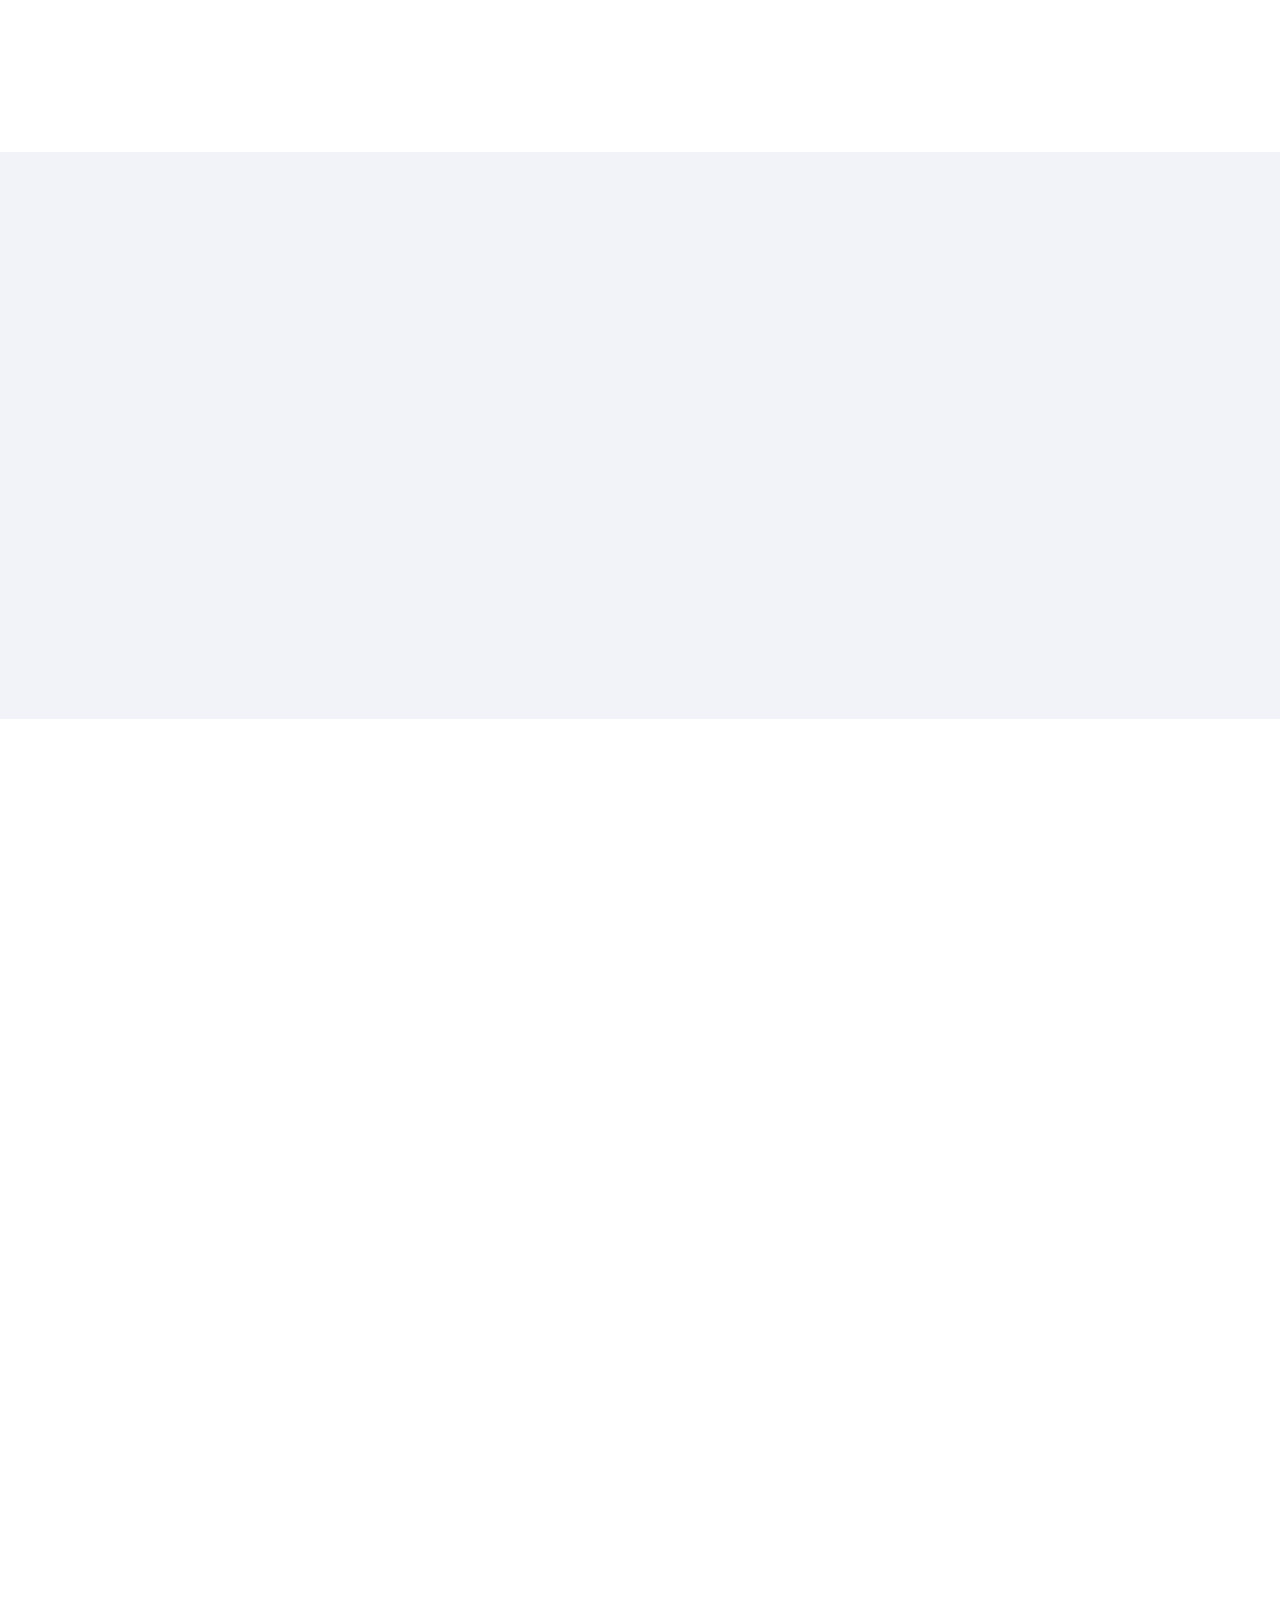
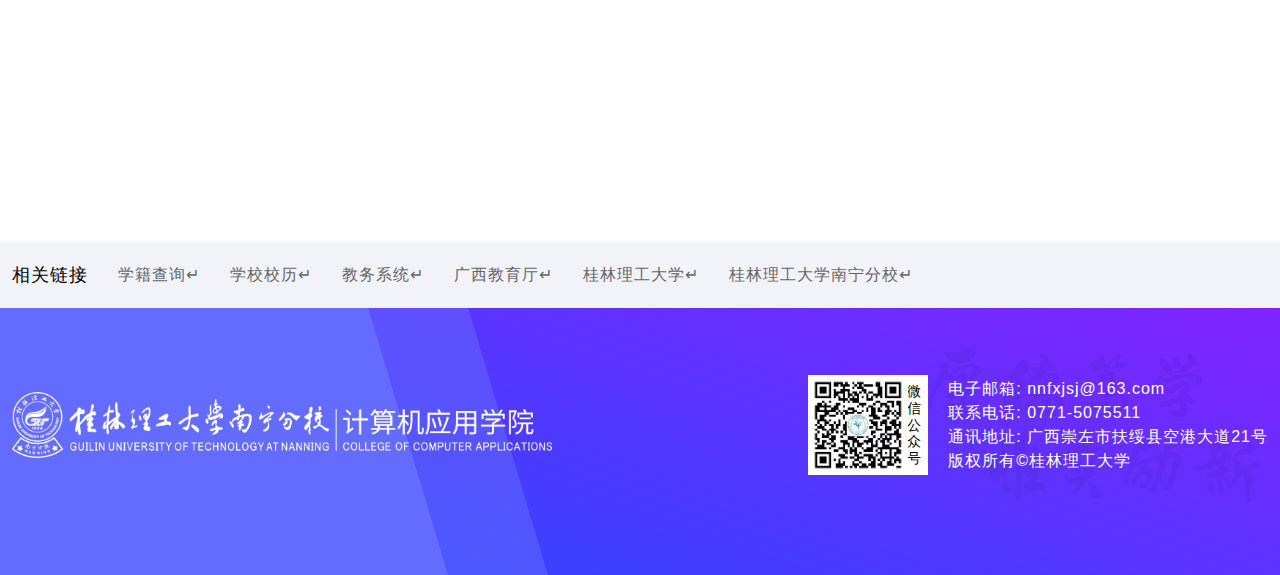
==== commit 2f2bc5e3: "更多页面" ====
--- a/index.html
+++ b/index.html
@@ -24,7 +24,7 @@
     <div class="container">
         <!--        <img src="./img/校训.png" class="maskLogo" alt="">-->
         <img src="./img/logo-r.png" class="maskLogo maskLogo2" alt="">
-        <img class="logo" src="./img/logo-1-pb.png" alt="">
+        <img class="logo" src="./img/logo-1.png" alt="">
         <div class="searchBox">
             <input type="text" placeholder="输入要搜索的内容" class="search">
             <div class="button"><img src="./img/ri--search-line.svg" alt=""></div>
--- a/css/common.css
+++ b/css/common.css
@@ -103,7 +103,17 @@
     align-items: center;
     /*overflow: hidden;*/
     /*background-image: linear-gradient(90deg, #214dfd 0%, #2962FF 30%, #2962FF 60%, #214dfd 100%);*/
-    background-color: white;
+    background-image: linear-gradient(90deg, rgba(68, 79, 255, 0.95) 0%, rgba(133, 33, 255, 0.95) 100%);
+
+    &:before {
+        content: '';
+        position: absolute;
+        top: 200px;
+        left: 0;
+        width: 100%;
+        height: 64px;
+        background-color: #ffffff20;
+    }
 
     > .container {
         padding: 0 12px;
@@ -145,11 +155,16 @@
 
             input {
                 padding: 4px;
+                color: #fff;
                 background-color: transparent;
+
+                &::placeholder {
+                    color: #ffffff90;
+                }
             }
 
             .button {
-                color: #444fff;
+                color: #fff;
                 cursor: pointer;
                 transition: .2s;
 
@@ -162,10 +177,11 @@
 
     img.logo {
         height: 88px;
-        filter: invert(0) !important;
+        filter: invert(1) !important;
         position: relative;
         pointer-events: none;
         user-select: none;
+
     }
 
     .tabBar {
@@ -175,8 +191,8 @@
         justify-content: center;
         background-image: linear-gradient(90deg, #444fff 0%, #8521ff 100%);
         /*background-image: linear-gradient(90deg, #214dfd 0%, #2962FF 30%, #2962FF 60%, #214dfd 100%);*/
-
         color: white;
+
 
         .container {
             justify-content: space-between;
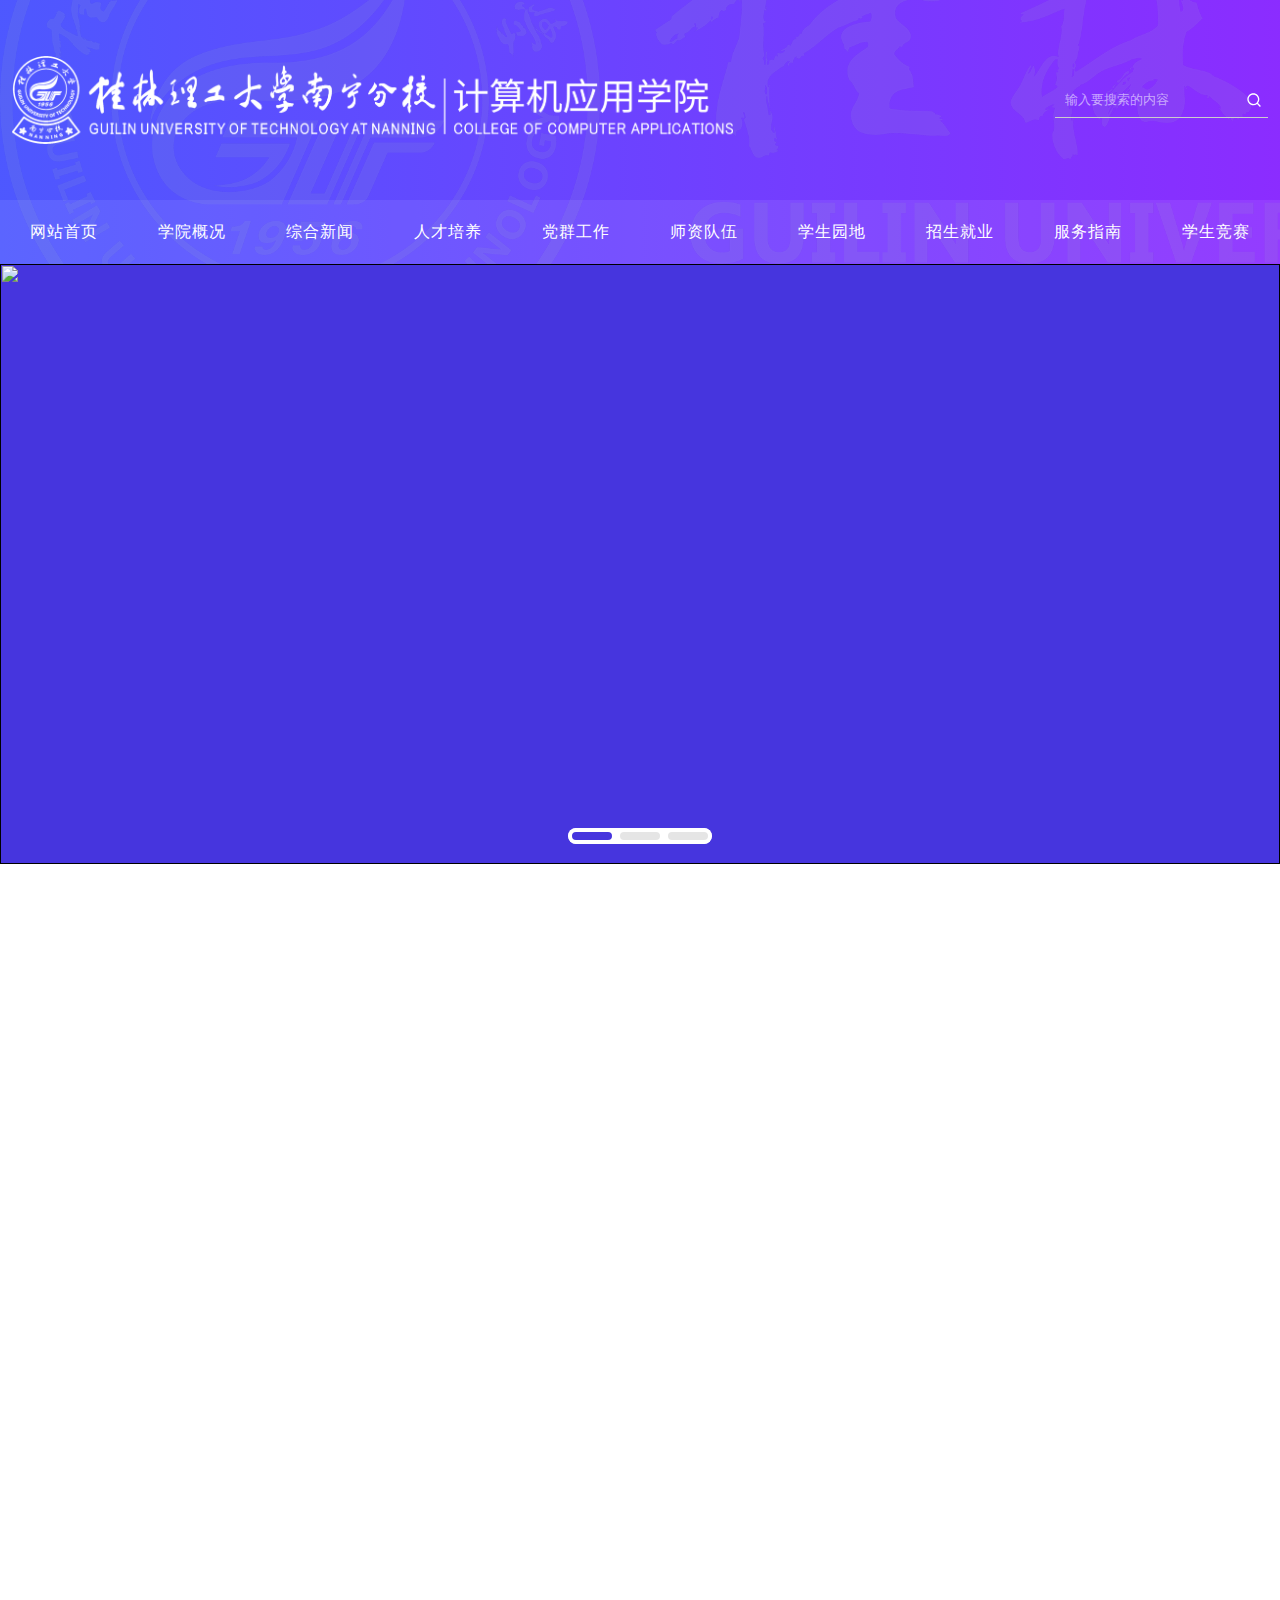
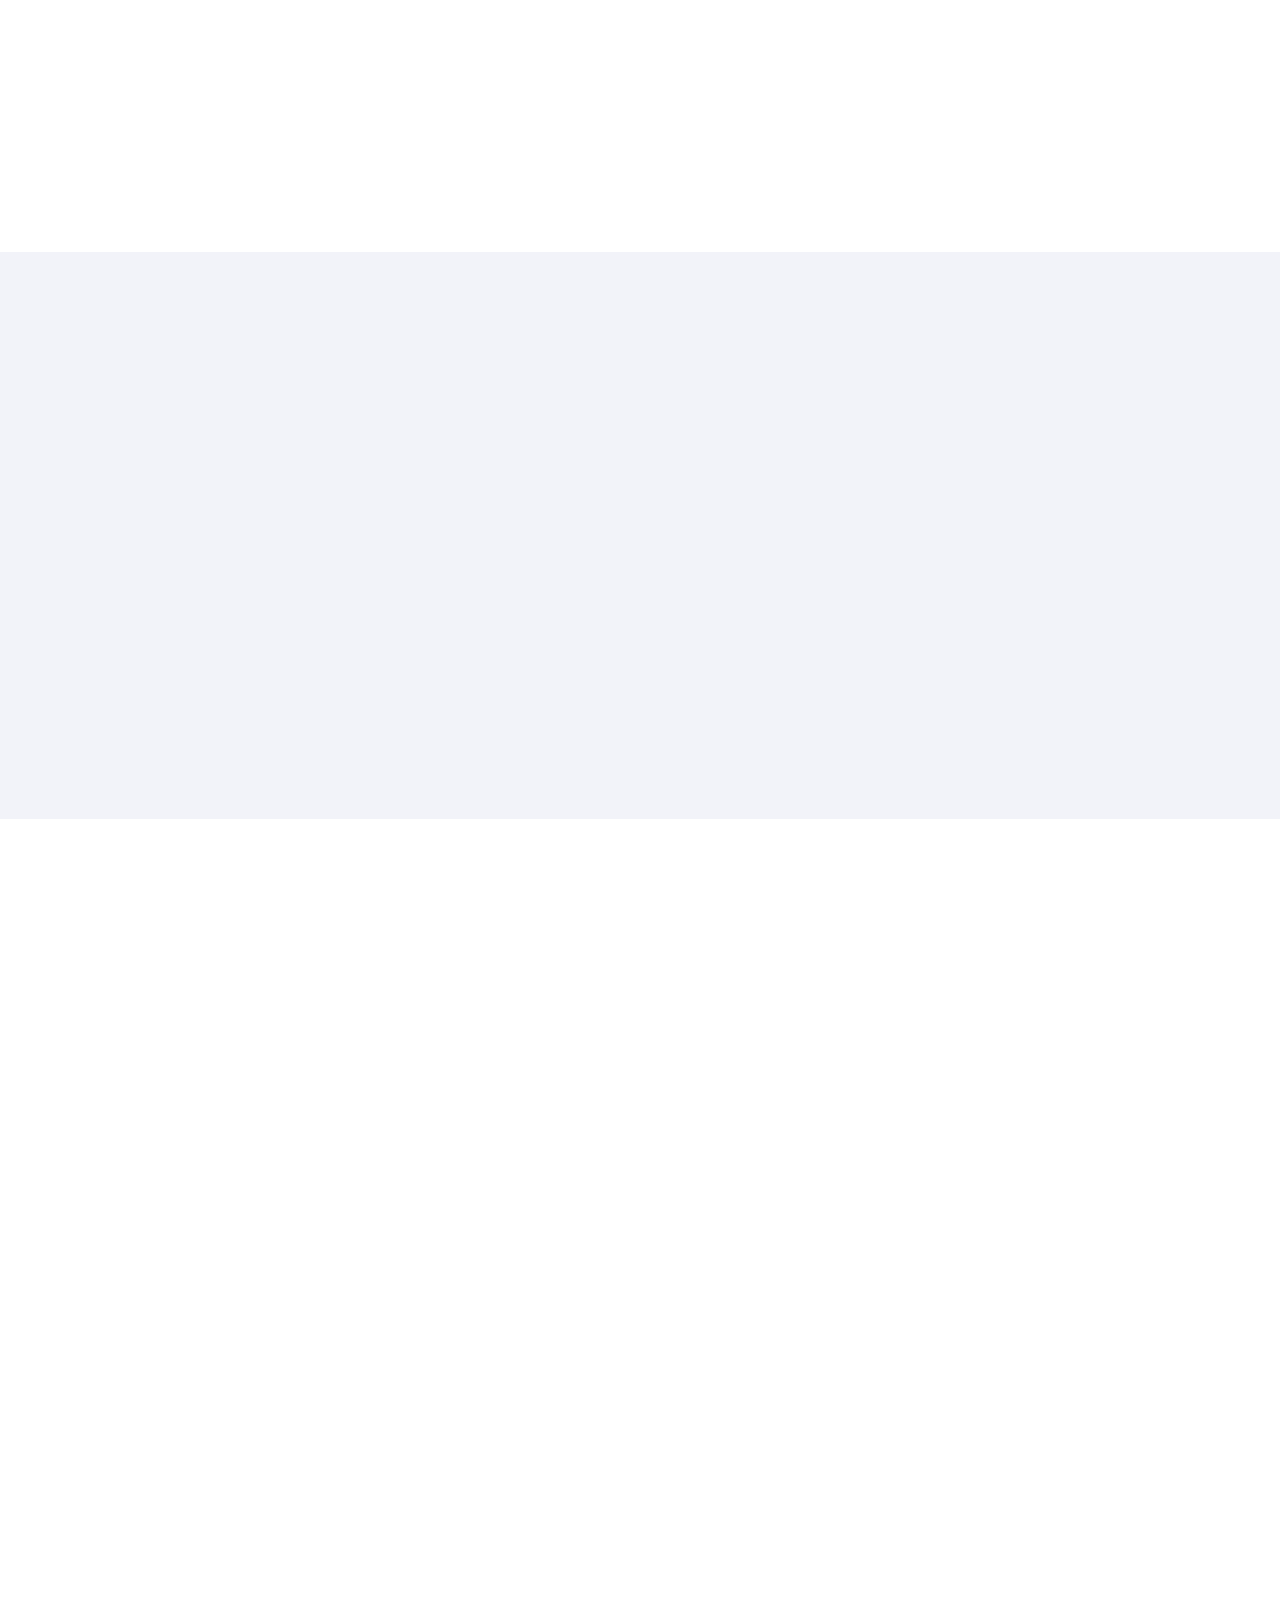
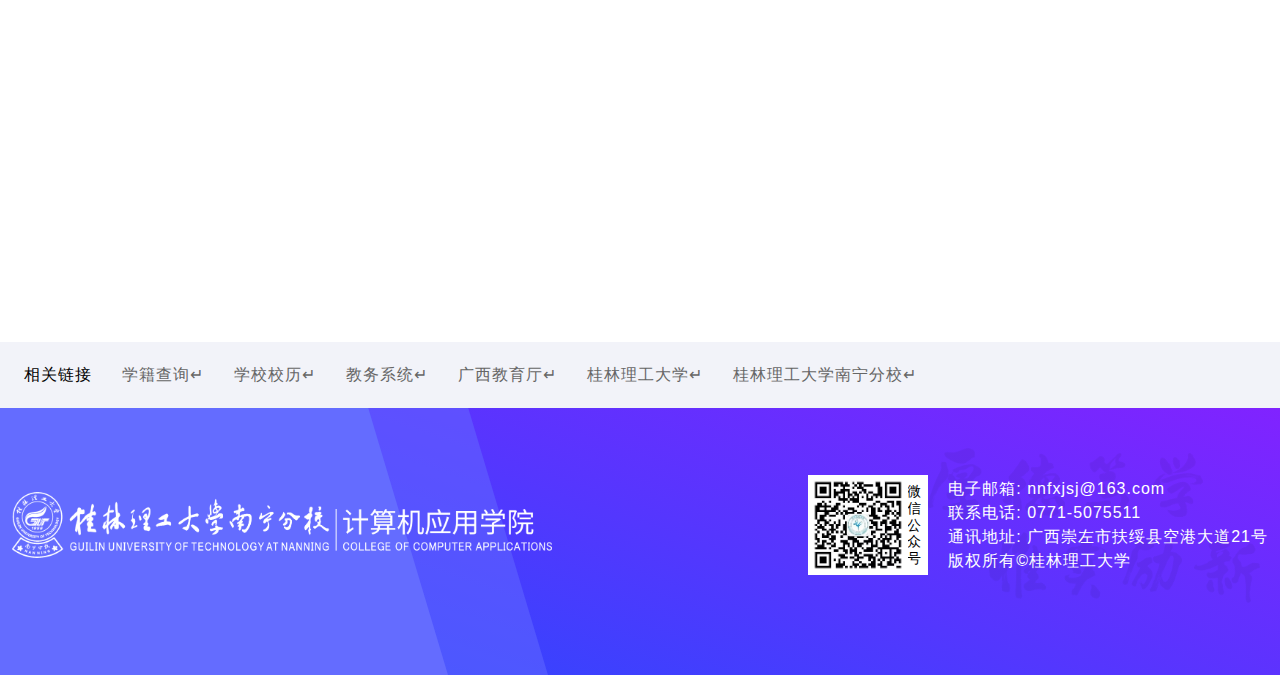
==== commit 6ee22c20: "更多页面" ====
--- a/index.html
+++ b/index.html
@@ -104,7 +104,7 @@
         </div>
     </div>
 </header>
-<div class="banner ">
+<div class="banner" style="display: none">
     <div class="info">
         <div class="animationBox">
             <div class="title">计算机应用学院联合青软集团开展HarmonyOS开发者宣讲</div>
@@ -128,6 +128,78 @@
     </div>
     <img src="./upload/1718179000897147.jpg" alt="">
 </div>
+<div class="carousel">
+    <div class="leftButton button" onclick="switchImage()">
+        <svg xmlns="http://www.w3.org/2000/svg" width="1em" height="1em" viewBox="0 0 24 24">
+            <path d="m10.828 12l4.95 4.95l-1.414 1.415L8 12l6.364-6.364l1.414 1.414z"/>
+        </svg>
+    </div>
+    <a href="">
+        <img src="https://glut.edu.cn/images/xiaoqing3.0.jpg" alt="">
+    </a>
+    <a href="">
+        <img src="https://glut.edu.cn/images/jiaoshijie2024.jpg" alt="">
+    </a>
+    <a href="">
+        <img src="https://nnfx.glut.edu.cn/images/33jiexiaoyunhui.jpg" alt="">
+    </a>
+    <div class="rightButton button" onclick="switchImage(true)">
+        <svg xmlns="http://www.w3.org/2000/svg" width="1em" height="1em" viewBox="0 0 24 24">
+            <path d="m13.172 12l-4.95-4.95l1.414-1.413L16 12l-6.364 6.364l-1.414-1.415z"/>
+        </svg>
+    </div>
+    <div class="indicator">
+        <div class="dot active" onclick="switchImageByIndex(0)"></div>
+    </div>
+</div>
+<script>
+    let carouselIndex = 0
+    let carousel = document.querySelector('.carousel')
+    let images = document.querySelectorAll('.carousel > a')
+    let indicator = document.querySelector(".carousel .indicator")
+    let carouselTimer
+    for (let i = 1; i < images.length; i++) {
+        indicator.insertAdjacentHTML("beforeend", `<div class="dot" onclick="switchImageByIndex(${i})"></div>`);
+    }
+    let dots = document.querySelectorAll(".carousel .indicator .dot")
+    images[0].classList.add('active');
+
+    function clear() {
+        dots.forEach((dot, i) => {
+            dot.classList.remove('active')
+            images[i].classList.remove('active')
+        })
+    }
+
+    function switchImage(isNext = false) {
+        clear()
+        carouselIndex = (carouselIndex + (isNext ? 1 : -1)) % images.length
+        images[Math.abs(carouselIndex)].classList.add('active')
+        document.querySelectorAll('.carousel .indicator .dot')[Math.abs(carouselIndex)].classList.add('active')
+    }
+
+    function switchImageByIndex(index) {
+        clear()
+        carouselIndex = index
+        images[index].classList.add('active')
+        document.querySelectorAll('.carousel .indicator .dot')[Math.abs(carouselIndex)].classList.add('active')
+    }
+
+    carousel.onmouseover = () => {
+        clearTimeout(carouselTimer)
+    }
+
+    carousel.onmouseout = autoSwitch
+
+    function autoSwitch() {
+        carouselTimer = setTimeout(() => {
+            switchImage(true)
+            autoSwitch()
+        }, 4000)
+    }
+
+    autoSwitch()
+</script>
 <main>
     <div class="container">
         <div class="d-flex flex">
--- a/css/common.css
+++ b/css/common.css
@@ -296,12 +296,12 @@
         transform: translateX(-50%) translateY(-50%);
         display: flex;
         align-items: center;
-        padding: 0 12px;
+        padding: 0 24px;
         gap: 30px;
         z-index: 2;
 
         .label {
-            font-size: 18px;
+            font-size: 16px;
         }
 
         .link {
--- a/css/index.css
+++ b/css/index.css
@@ -808,3 +808,111 @@
         }
     }
 }
+
+@keyframes toRight {
+    0% {
+        transform: translateX(0);
+    }
+    0% {
+        transform: translateX(100vw);
+    }
+}
+
+.carousel {
+    min-width: 1280px;
+    position: relative;
+    height: 600px;
+    overflow: hidden;
+    background-color: #4635de; /* 梯形的颜色 */
+    user-select: none;
+
+    &:hover {
+        .button {
+            opacity: .8;
+        }
+    }
+
+    .indicator {
+        position: absolute;
+        bottom: 20px;
+        background-color: #fff;
+        border-radius: 8px;
+        left: 50%;
+        transform: translateX(-50%);
+        display: flex;
+        z-index: 4;
+        /*gap: 2px;*/
+        overflow: hidden;
+
+        .dot {
+            width: 48px;
+            height: 16px;
+            background-color: rgba(0, 0, 0, 0.1); /* 梯形的颜色 */
+            cursor: pointer;
+            border-radius: 8px;
+            border: 4px solid white;
+            &:hover{
+                background-color: #4635de90; /* 梯形的颜色 */
+
+            }
+            &.active {
+                background-color: #4635de; /* 梯形的颜色 */
+            }
+
+        }
+    }
+
+    .button {
+        position: absolute;
+        z-index: 3;
+        height: 100%;
+        display: flex;
+        flex-direction: column;
+        top: 50%;
+        transform: translateY(-50%);
+        justify-content: center;
+        cursor: pointer;
+        width: 150px;
+        align-items: center;
+        background-image: linear-gradient(to right, #00000040, transparent);
+        /*background-color: #4635de; !* 梯形的颜色 *!*/
+        opacity: 0;
+
+        svg {
+            width: 44px;
+            height: 44px;
+            fill: white;
+            transform: scaleY(1.5);
+        }
+
+        &.rightButton {
+            right: 0;
+            background-image: linear-gradient(to left, #00000040, transparent);
+
+        }
+
+        &:hover {
+            opacity: 1;
+        }
+    }
+
+
+    a {
+        position: absolute;
+        width: 100%;
+        height: 100%;
+        opacity: 0;
+        transition: .5s;
+
+        img {
+            object-fit: cover;
+            width: 100%;
+            height: 100%;
+        }
+
+        &.active {
+            z-index: 2;
+            opacity: 1;
+        }
+    }
+}
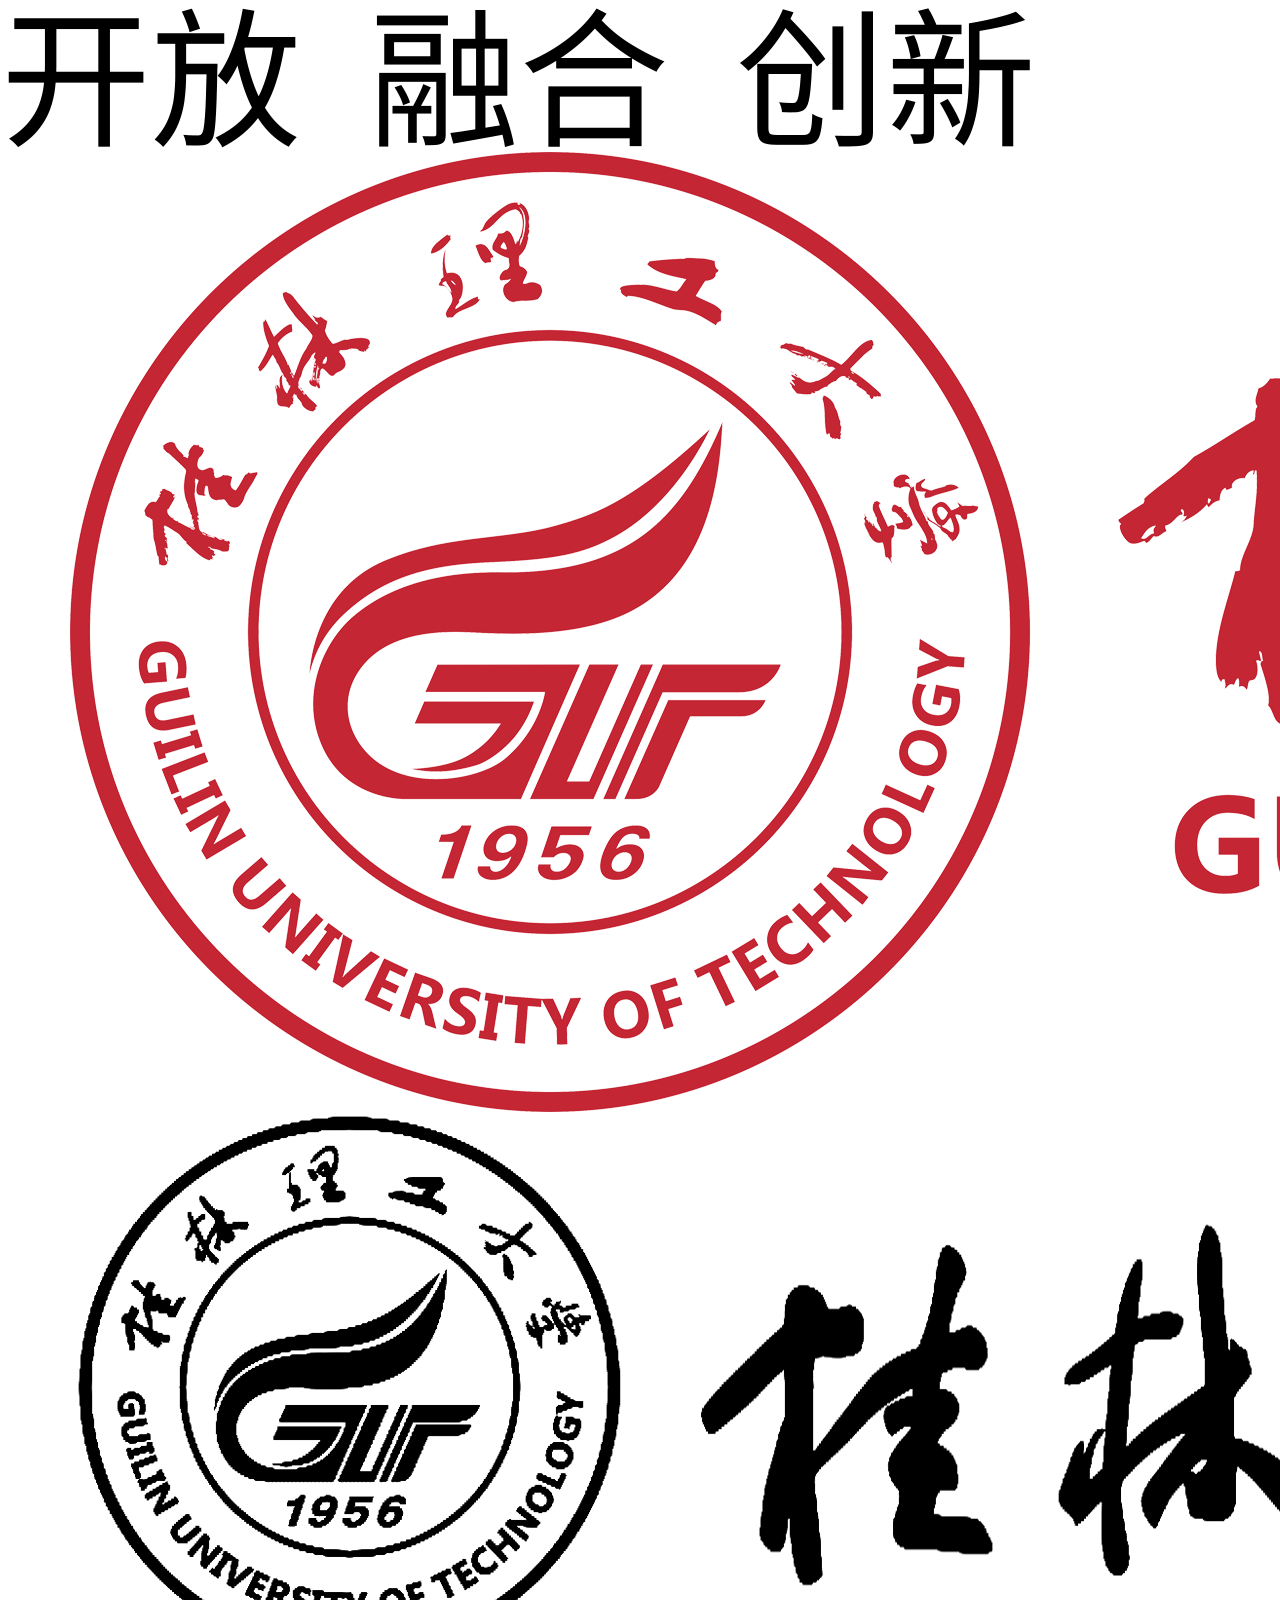
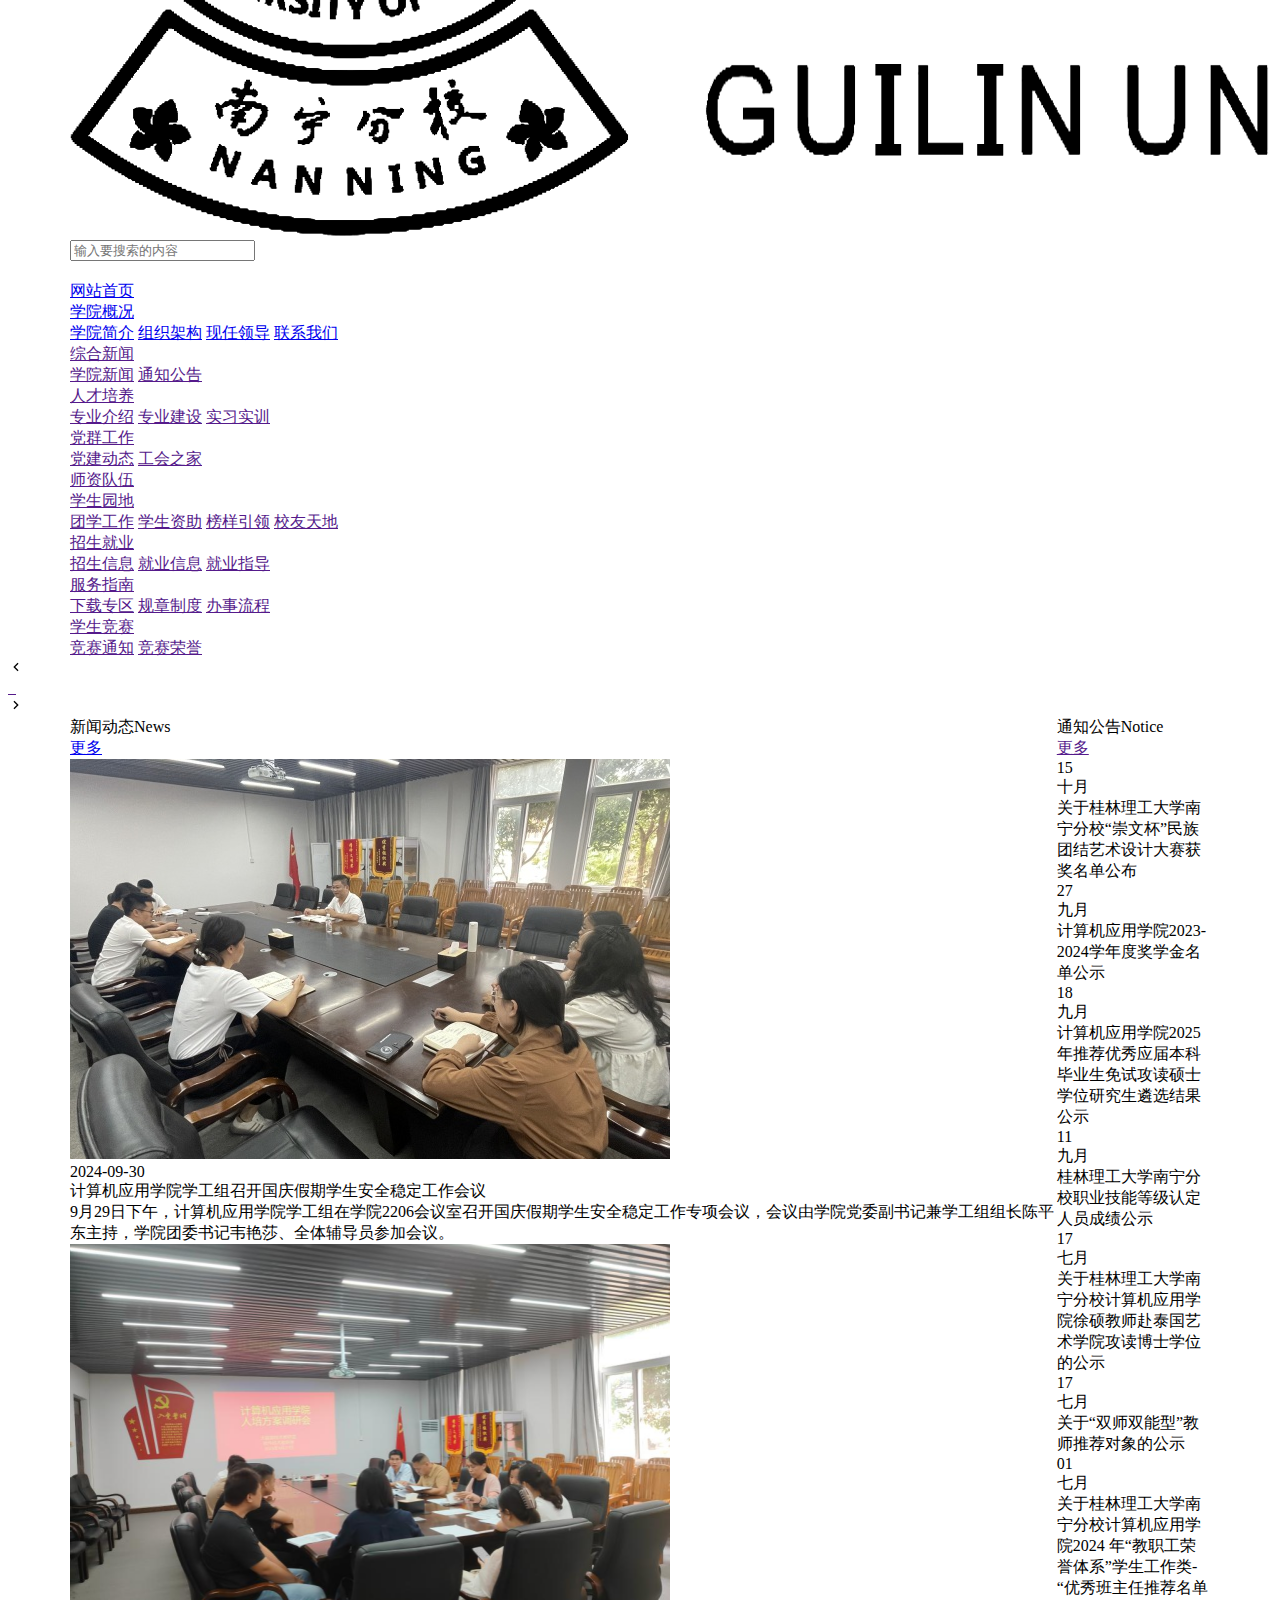
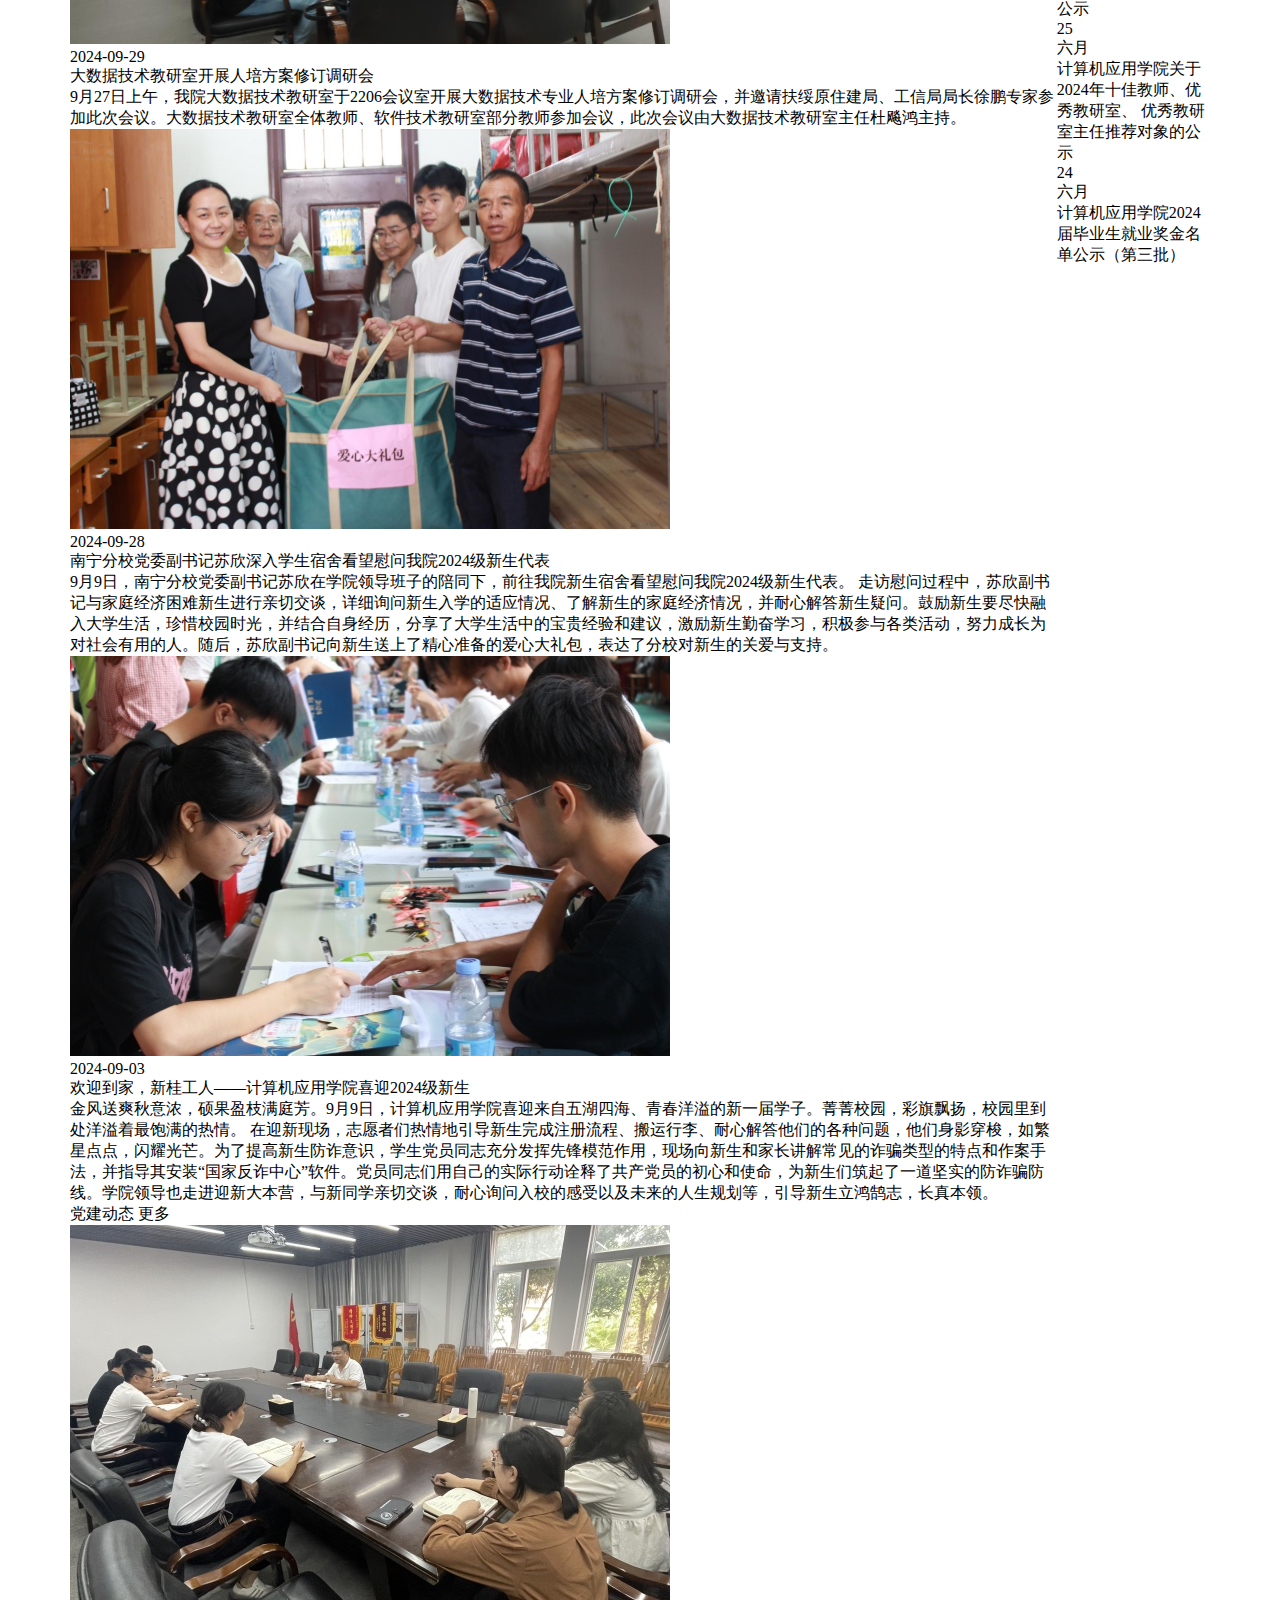
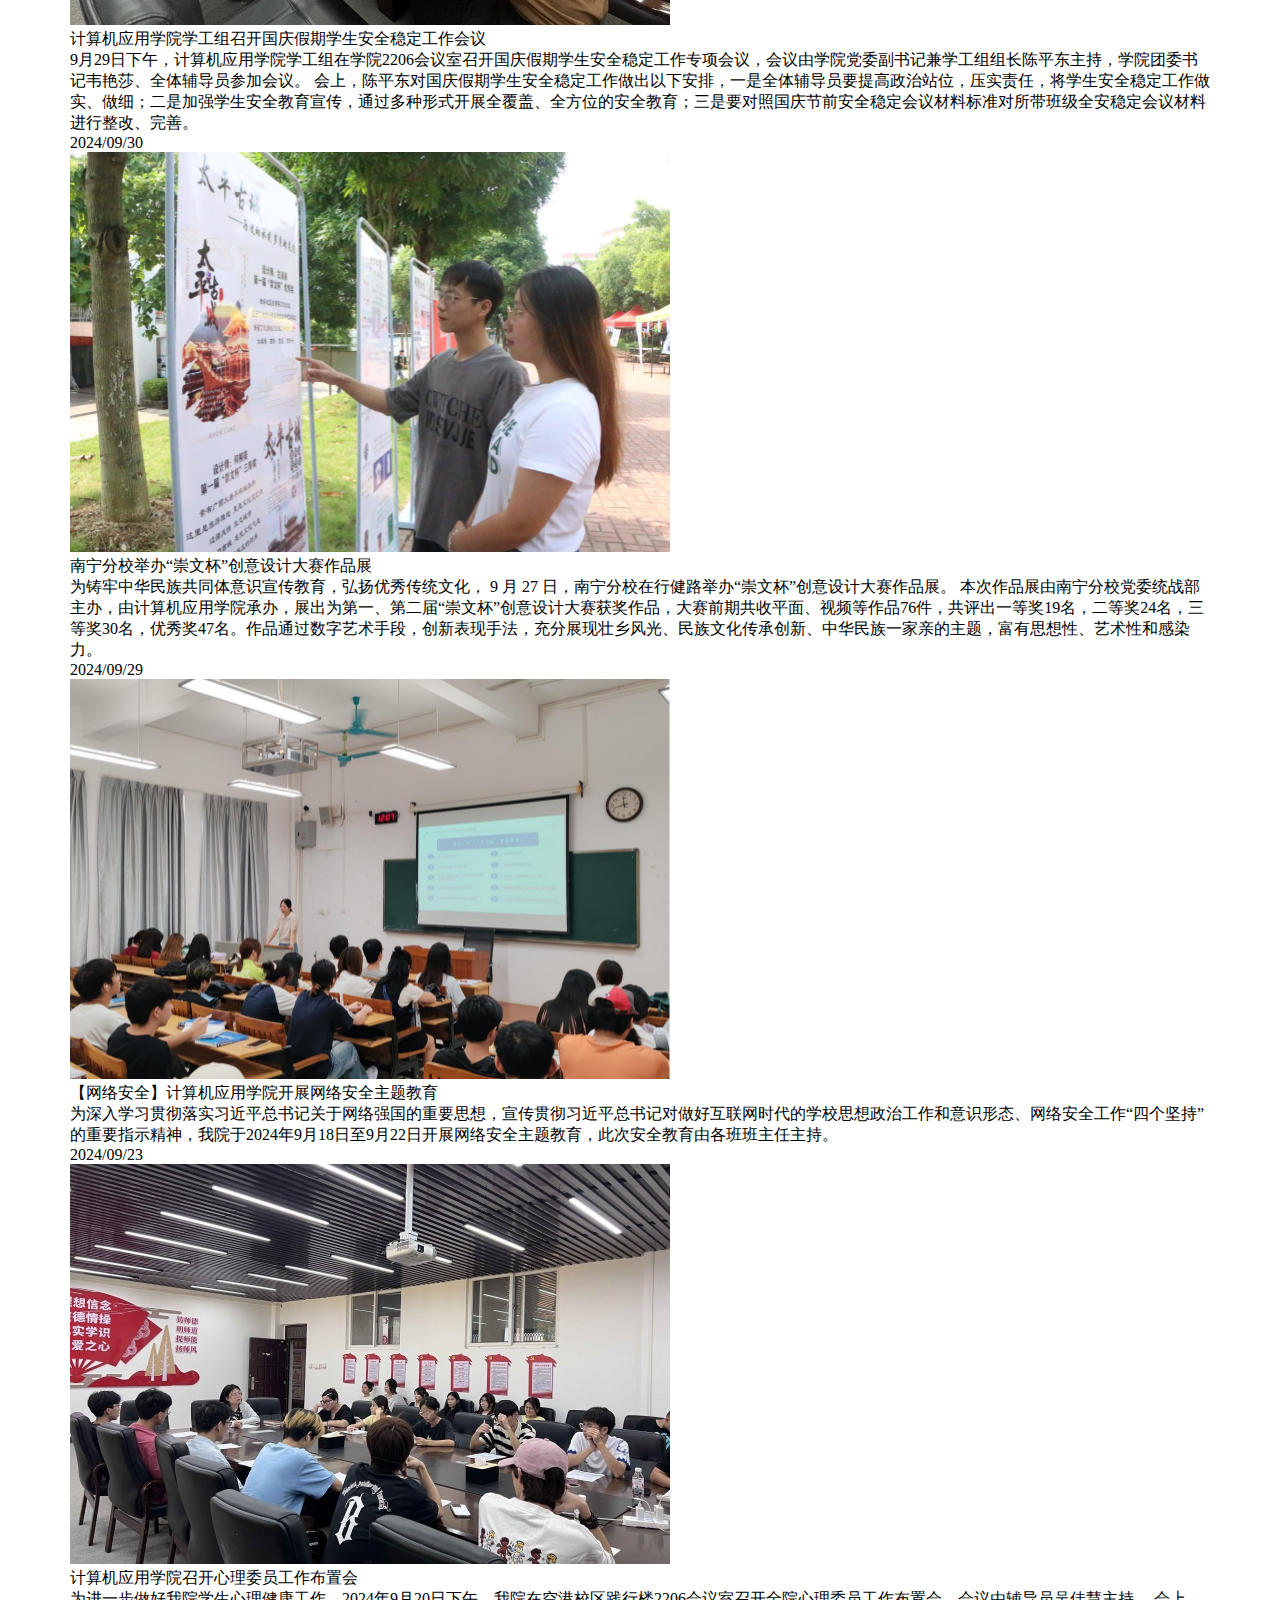
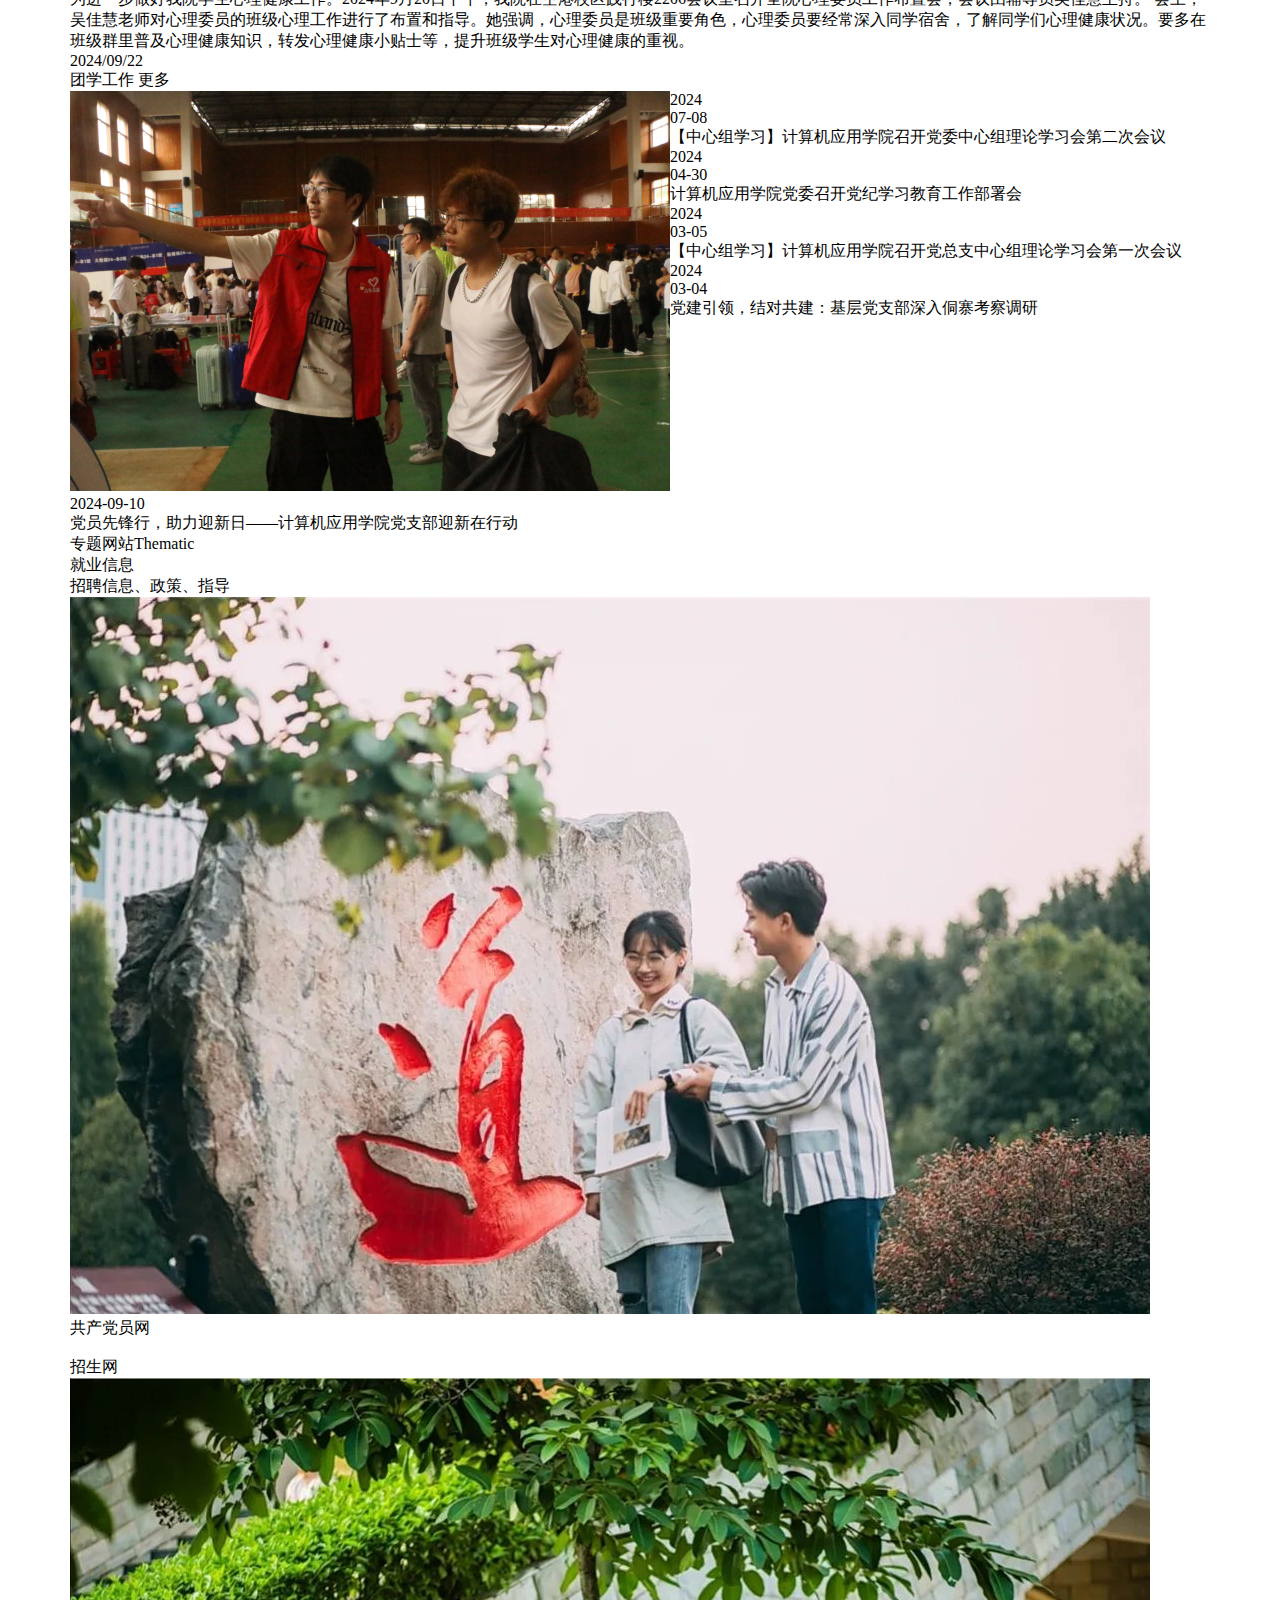
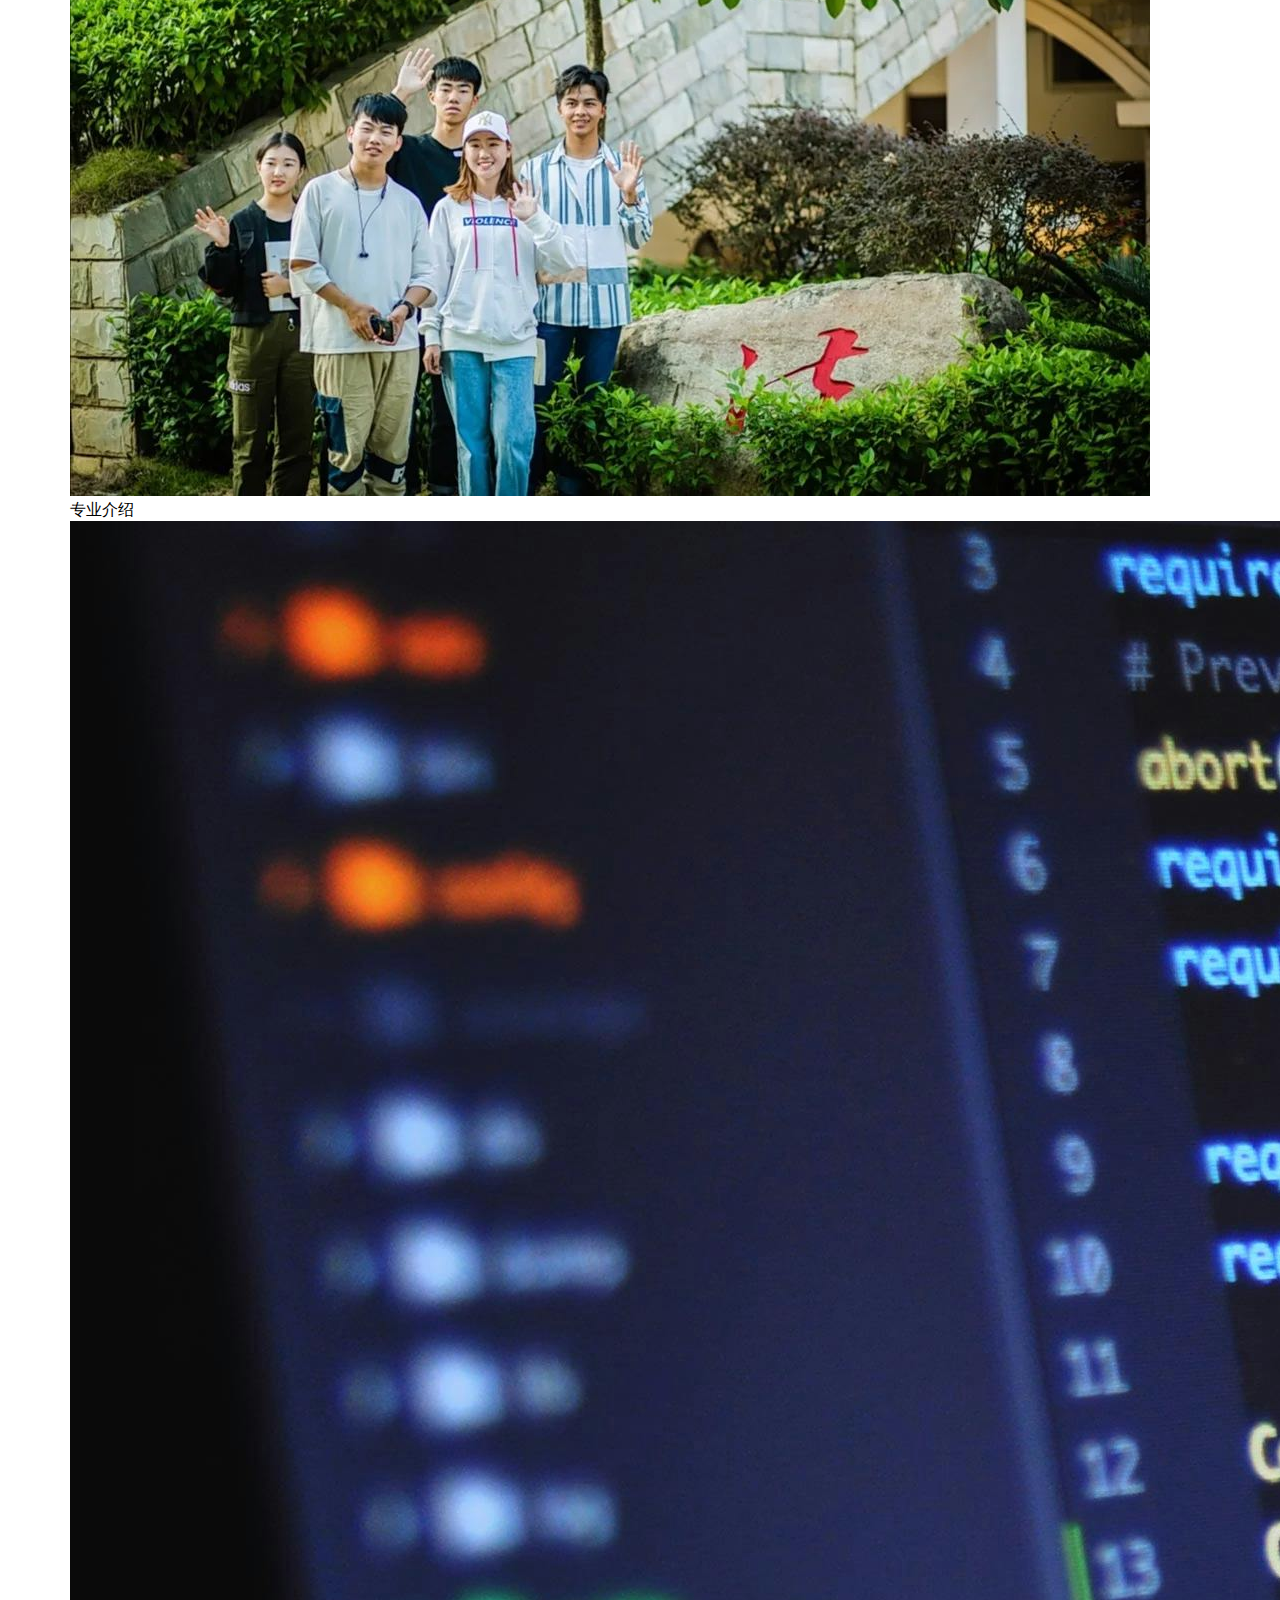
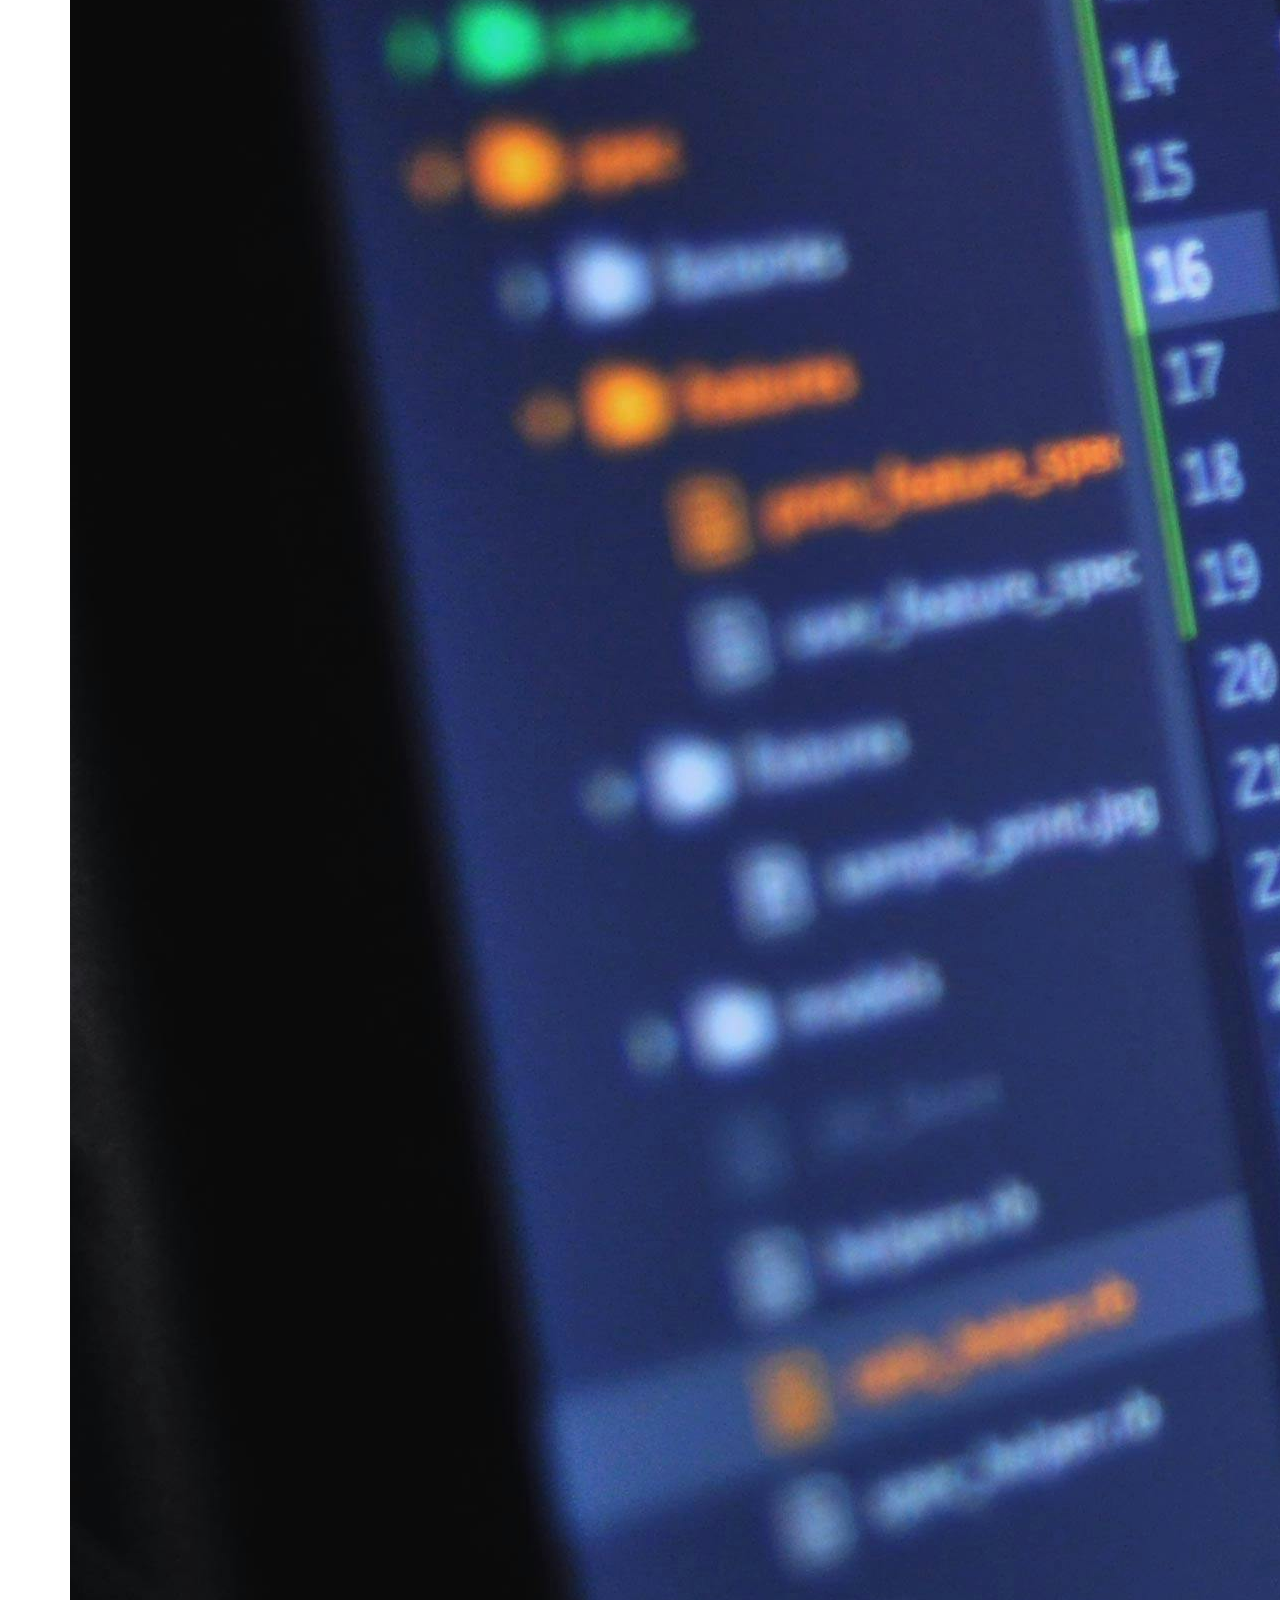
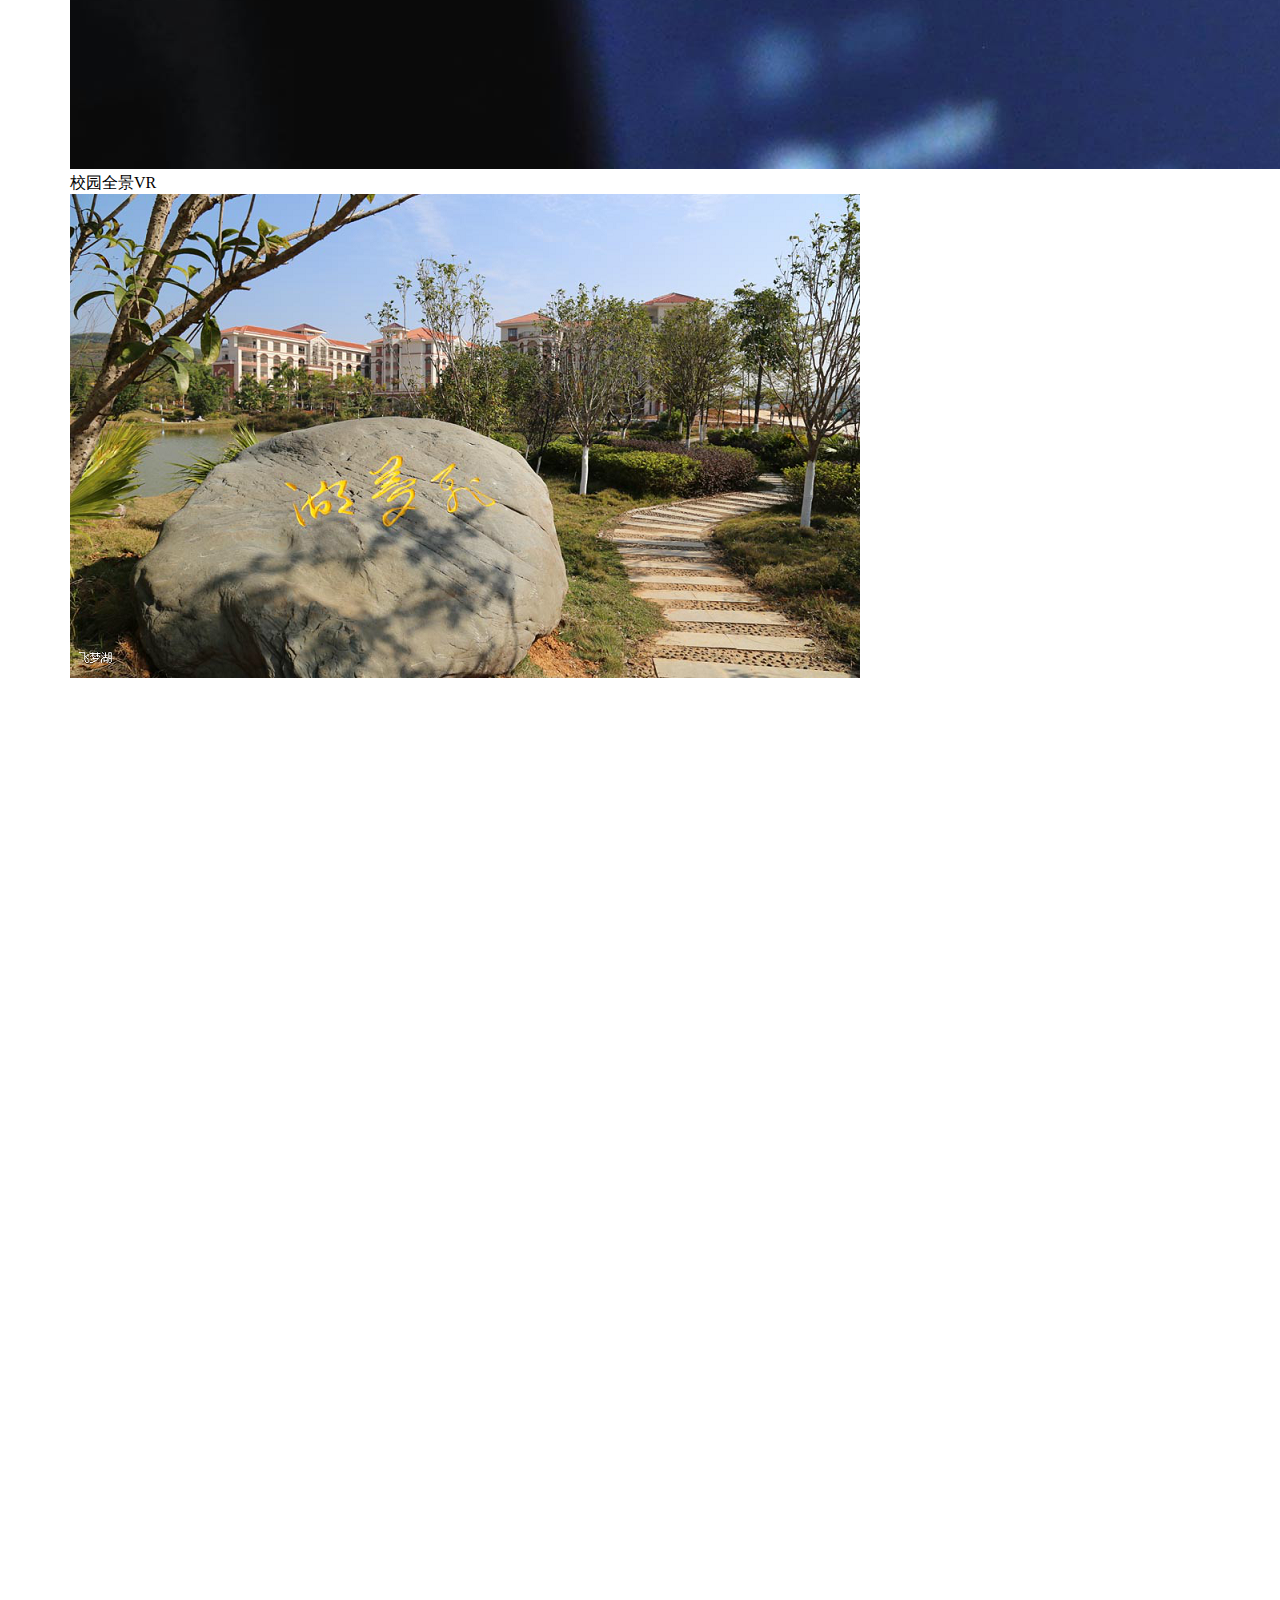
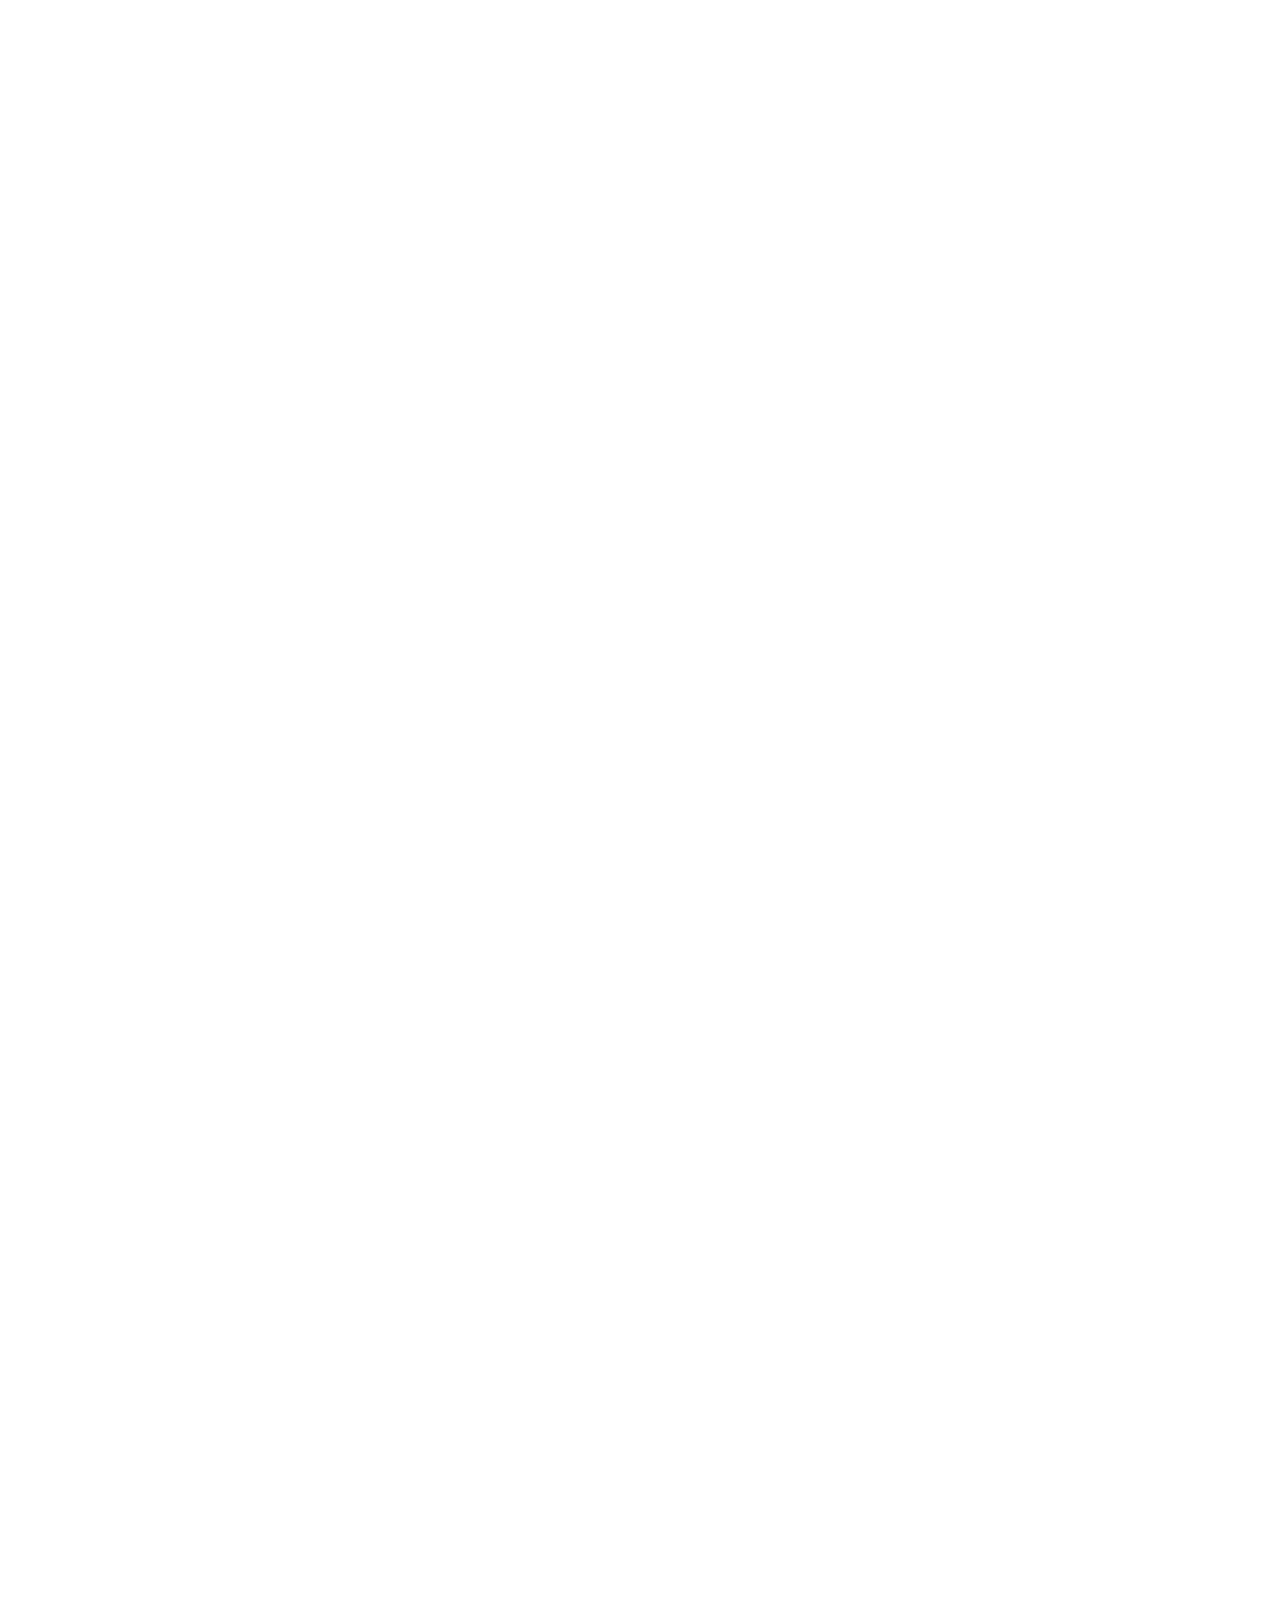
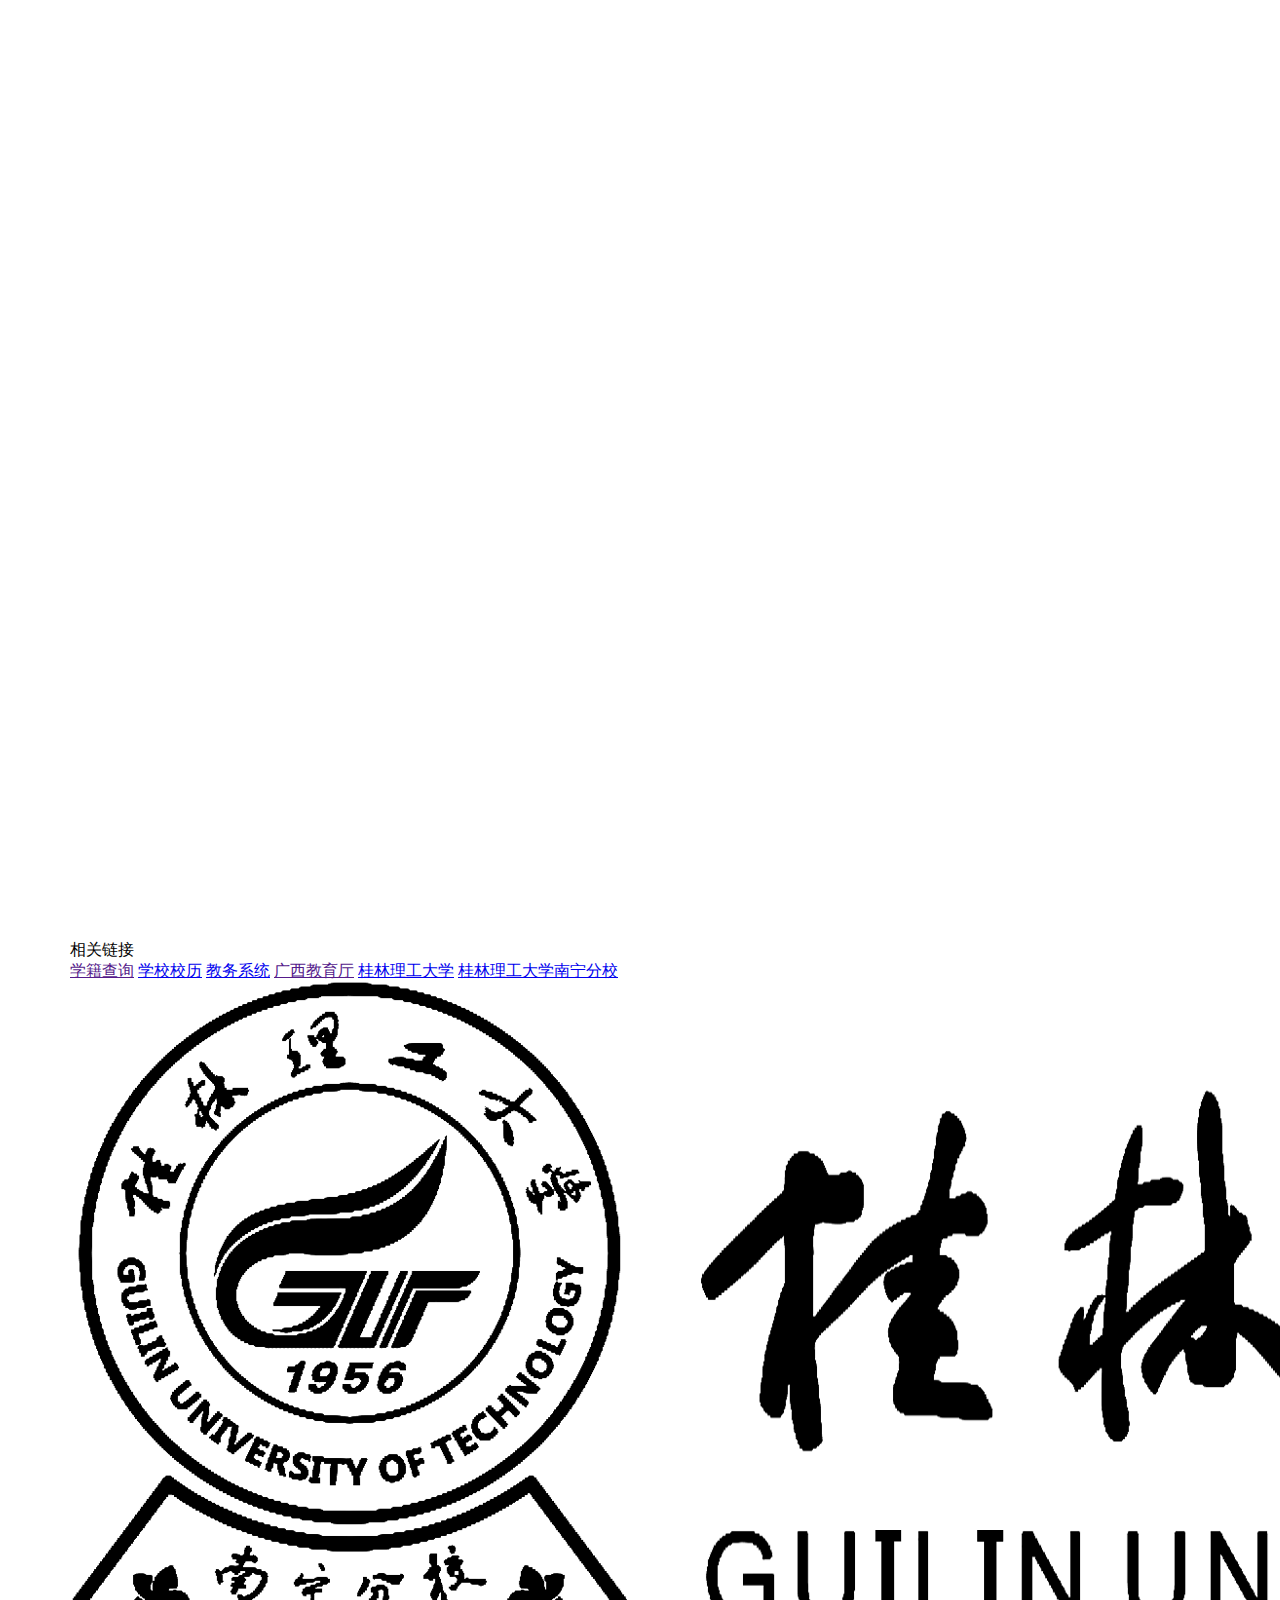
==== commit 8daf953d: "修改页面" ====
--- a/index.html
+++ b/index.html
@@ -4,9 +4,9 @@
     <meta charset="UTF-8">
     <meta name="viewport" content="width=device-width, initial-scale=1">
     <link rel="stylesheet" href="./css/bootstrap-grid.min.css">
-    <link rel="stylesheet" href="./css/reset.css">
-    <link rel="stylesheet" href="./css/common.css">
-    <link rel="stylesheet" href="./css/index.css">
+    <link rel="stylesheet" href="css/reset.less">
+    <link rel="stylesheet" href="css/common.less">
+    <link rel="stylesheet" href="css/index.less">
     <link rel="icon" href="./favicon.ico">
     <title>计算机应用学院 - 桂林理工大学南宁分校</title>
 </head>
@@ -152,54 +152,7 @@
         <div class="dot active" onclick="switchImageByIndex(0)"></div>
     </div>
 </div>
-<script>
-    let carouselIndex = 0
-    let carousel = document.querySelector('.carousel')
-    let images = document.querySelectorAll('.carousel > a')
-    let indicator = document.querySelector(".carousel .indicator")
-    let carouselTimer
-    for (let i = 1; i < images.length; i++) {
-        indicator.insertAdjacentHTML("beforeend", `<div class="dot" onclick="switchImageByIndex(${i})"></div>`);
-    }
-    let dots = document.querySelectorAll(".carousel .indicator .dot")
-    images[0].classList.add('active');
-
-    function clear() {
-        dots.forEach((dot, i) => {
-            dot.classList.remove('active')
-            images[i].classList.remove('active')
-        })
-    }
-
-    function switchImage(isNext = false) {
-        clear()
-        carouselIndex = (carouselIndex + (isNext ? 1 : -1)) % images.length
-        images[Math.abs(carouselIndex)].classList.add('active')
-        document.querySelectorAll('.carousel .indicator .dot')[Math.abs(carouselIndex)].classList.add('active')
-    }
-
-    function switchImageByIndex(index) {
-        clear()
-        carouselIndex = index
-        images[index].classList.add('active')
-        document.querySelectorAll('.carousel .indicator .dot')[Math.abs(carouselIndex)].classList.add('active')
-    }
-
-    carousel.onmouseover = () => {
-        clearTimeout(carouselTimer)
-    }
-
-    carousel.onmouseout = autoSwitch
-
-    function autoSwitch() {
-        carouselTimer = setTimeout(() => {
-            switchImage(true)
-            autoSwitch()
-        }, 4000)
-    }
-
-    autoSwitch()
-</script>
+<script src="./js/carousel.js"></script>
 <main>
     <div class="container">
         <div class="d-flex flex">
@@ -506,7 +459,7 @@
     </div>
 </main>
 <footer>
-    <img src="./img/校训.png" class="maskLogo" alt="">
+    <img src="img/schoolMotto.png" class="maskLogo" alt="">
 
     <div class="container">
 
